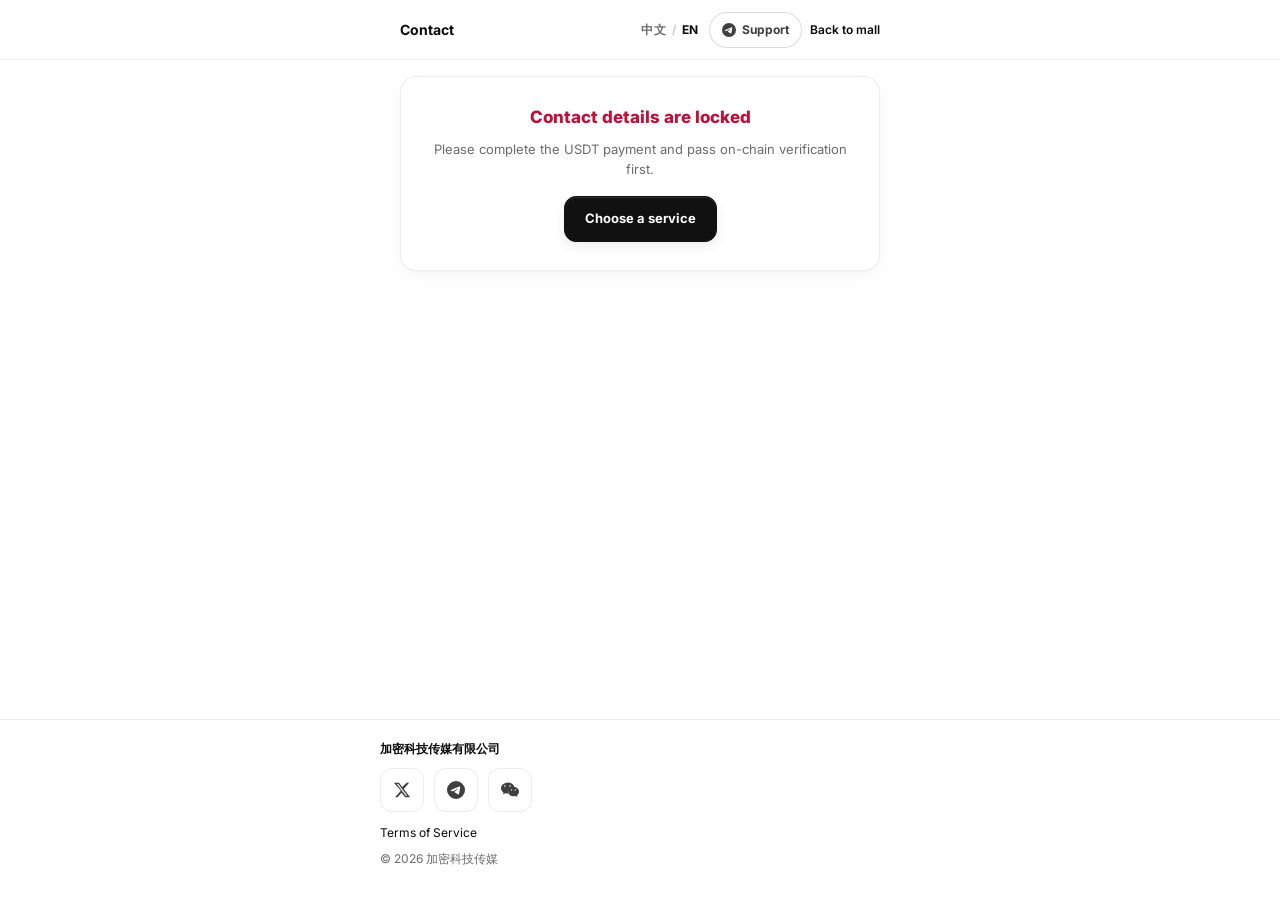
==== contact.html @ ab86dff8 "Deploy crypto mall site" ====
<!DOCTYPE html>
<html lang="zh-CN">
<head>
  <script>document.documentElement.setAttribute('data-region-pending','1');</script>
  <style>html[data-region-pending] body{visibility:hidden!important}</style>
  <script src="assets/region-gate.js?v=20261107v57"></script>
  <script src="assets/theme.js?v=20261107v57"></script>
  <script src="assets/i18n.js?v=20261107v57"></script>

  <meta charset="UTF-8" />
  <meta http-equiv="Cache-Control" content="no-cache, no-store, must-revalidate" />
  <meta name="viewport" content="width=device-width, initial-scale=1, viewport-fit=cover" />
  <meta name="theme-color" content="#ffffff" />
  <title data-i18n="title.contact">人工联系 · 加密货币商城</title>
  <link rel="preconnect" href="https://fonts.googleapis.com" />
  <link rel="preconnect" href="https://fonts.gstatic.com" crossorigin />
  <link href="https://fonts.googleapis.com/css2?family=Inter:wght@400;500;600;700;800&display=swap" rel="stylesheet" />
  <link rel="stylesheet" href="assets/app.css?v=20261107v57" />
</head>
<body>
  <header class="site-header">
    <div class="wrap inner" style="max-width:520px">
      <div class="page-title" data-i18n="contact.page">人工联系</div>
      <div class="header-actions">
        <button type="button" class="lang-switch" id="btn-lang" aria-label="语言">
          <span data-lang-mark="zh">中文</span><span class="lang-switch-sep" aria-hidden="true">/</span><span data-lang-mark="en">EN</span>
        </button>
        <a href="https://t.me/AJSAASJ" target="_blank" rel="noopener noreferrer" class="btn-support" data-i18n-title="nav.support_title" title="Telegram 人工客服">
          <svg viewBox="0 0 24 24" fill="currentColor" aria-hidden="true"><path d="M11.944 0A12 12 0 0 0 0 12a12 12 0 0 0 12 12 12 12 0 0 0 12-12A12 12 0 0 0 12 0a12 12 0 0 0-.056 0zm4.962 7.224c.1-.002.321.023.465.14a.506.506 0 0 1 .171.325c.016.093.036.306.02.472-.18 1.898-.962 6.502-1.36 8.627-.168.9-.499 1.201-.82 1.23-.696.065-1.225-.46-1.9-.902-1.056-.693-1.653-1.124-2.678-1.8-1.185-.78-.417-1.21.258-1.91.177-.184 3.247-2.977 3.307-3.23.007-.032.014-.15-.056-.212s-.174-.041-.249-.024c-.106.024-1.793 1.14-5.061 3.345-.48.33-.913.49-1.302.48-.428-.008-1.252-.241-1.865-.44-.752-.245-1.349-.374-1.297-.789.027-.216.325-.437.893-.663 3.498-1.524 5.83-2.529 6.998-3.014 3.332-1.386 4.025-1.627 4.476-1.635z"/></svg>
          <span class="support-label" data-i18n="nav.support">人工客服</span>
        </a>
        <a href="index.html" class="back-link" style="font-size:12px" data-i18n="nav.home">回商城</a>
      </div>
    </div>
  </header>

  <main id="main" class="wrap page-main" style="max-width:520px;padding-top:16px">
    <div id="gate" class="panel hidden" style="text-align:center;padding:28px 20px">
      <div style="font-size:17px;font-weight:800;color:#be123c;margin-bottom:8px" data-i18n="contact.locked">联系方式未解锁</div>
      <p style="font-size:13px;color:var(--text-muted);line-height:1.6;margin:0 0 16px" data-i18n="contact.locked_p">请先完成 USDT 付款并在付款页通过链上验证。</p>
      <a href="index.html" class="btn btn-primary" style="border-radius:12px;padding:12px 20px" data-i18n="contact.go">去选业务</a>
    </div>

    <div id="content" class="hidden" style="display:flex;flex-direction:column;gap:12px">
      <div class="panel">
        <div style="display:flex;align-items:center;gap:8px;color:#15803d;font-size:13px;font-weight:700;margin-bottom:10px">
          <span style="display:inline-flex;width:20px;height:20px;border-radius:50%;background:rgba(22,163,74,.12);align-items:center;justify-content:center;font-size:11px">✓</span>
          <span data-i18n="contact.verified">付款已验证</span>
        </div>
        <div style="font-size:12px;color:var(--text-muted);line-height:1.7" class="mono">
          <div><span data-i18n="contact.order">订单：</span><span id="oid" style="color:var(--mint)"></span></div>
          <div><span data-i18n="contact.net">网络：</span><span id="net" style="color:var(--text)"></span></div>
          <div><span data-i18n="contact.amt">金额：</span><span id="amt" style="color:var(--price)"></span></div>
          <div>Tx：<a id="tx" href="#" target="_blank" rel="noopener"></a></div>
        </div>
        <div id="items" style="margin-top:12px;font-size:13px;display:flex;flex-direction:column;gap:6px"></div>
      </div>

      <p style="margin:4px 0 0;font-size:13px;color:var(--text-secondary)" data-i18n="contact.help">请任选一种方式联系客服，发送订单号与交易哈希以便交付：</p>

      <a href="https://t.me/AJSAASJ" target="_blank" rel="noopener" class="contact-card">
        <div class="contact-ico ico-tg">TG</div>
        <div style="flex:1;min-width:0">
          <div style="font-weight:700">Telegram</div>
          <div style="color:#0369a1;font-size:13px">@AJSAASJ</div>
          <div style="font-size:11px;color:var(--text-muted);margin-top:2px" data-i18n="inquire.open_chat">点击打开对话</div>
        </div>
        <span style="color:var(--cyan);font-size:18px">→</span>
      </a>

      <a href="https://x.com/jmkjlin" target="_blank" rel="noopener" class="contact-card">
        <div class="contact-ico ico-x">𝕏</div>
        <div style="flex:1;min-width:0">
          <div style="font-weight:700">X</div>
          <div style="color:var(--text);font-size:13px">@jmkjlin</div>
          <div style="font-size:11px;color:var(--text-muted);margin-top:2px" data-i18n="inquire.open_x">点击打开主页</div>
        </div>
        <span style="color:var(--cyan);font-size:18px">→</span>
      </a>

      <div class="contact-card">
        <div class="contact-ico ico-wx" data-i18n="inquire.wx_label">微信</div>
        <div style="flex:1;min-width:0">
          <div style="font-weight:700" data-i18n="inquire.wx_label">微信</div>
          <div id="wechat-id" class="mono" style="color:#15803d;font-size:13px">The666TH</div>
          <div style="font-size:11px;color:var(--text-muted);margin-top:2px" data-i18n="inquire.wx_hint">复制微信号添加好友</div>
        </div>
        <button type="button" id="btn-copy-wx" class="btn btn-primary btn-sm" data-i18n="pay.copy">复制</button>
      </div>

      <button type="button" id="btn-copy-summary" class="btn btn-ghost" style="width:100%;border-radius:12px;padding:12px" data-i18n="contact.copy_summary">复制订单摘要（方便发给客服）</button>
    </div>
  </main>

  <footer class="site-footer">
    <div class="wrap inner" style="max-width:520px">
      <div class="footer-brand">加密科技传媒有限公司</div>
      <div class="socials" data-i18n-aria="nav.contacts" aria-label="联系方式">
        <a href="https://x.com/jmkjlin" target="_blank" rel="noopener noreferrer" class="social" title="X @jmkjlin" aria-label="X">
          <svg viewBox="0 0 24 24" fill="currentColor" aria-hidden="true"><path d="M18.244 2.25h3.308l-7.227 8.26 8.502 11.24H16.17l-4.714-6.231-5.401 6.231H2.744l7.727-8.849L1.254 2.25H8.08l4.259 5.672L18.244 2.25zm-1.161 17.52h1.833L7.084 4.126H5.117L17.083 19.77z"/></svg>
        </a>
        <a href="https://t.me/JMKJCM" target="_blank" rel="noopener noreferrer" class="social" title="Telegram @JMKJCM" aria-label="Telegram">
          <svg viewBox="0 0 24 24" fill="currentColor" aria-hidden="true"><path d="M11.944 0A12 12 0 0 0 0 12a12 12 0 0 0 12 12 12 12 0 0 0 12-12A12 12 0 0 0 12 0a12 12 0 0 0-.056 0zm4.962 7.224c.1-.002.321.023.465.14a.506.506 0 0 1 .171.325c.016.093.036.306.02.472-.18 1.898-.962 6.502-1.36 8.627-.168.9-.499 1.201-.82 1.23-.696.065-1.225-.46-1.9-.902-1.056-.693-1.653-1.124-2.678-1.8-1.185-.78-.417-1.21.258-1.91.177-.184 3.247-2.977 3.307-3.23.007-.032.014-.15-.056-.212s-.174-.041-.249-.024c-.106.024-1.793 1.14-5.061 3.345-.48.33-.913.49-1.302.48-.428-.008-1.252-.241-1.865-.44-.752-.245-1.349-.374-1.297-.789.027-.216.325-.437.893-.663 3.498-1.524 5.83-2.529 6.998-3.014 3.332-1.386 4.025-1.627 4.476-1.635z"/></svg>
        </a>
        <button type="button" id="btn-footer-wechat" class="social" data-i18n-title="wx.footer_title" data-i18n-aria="wx.aria" title="微信 The666TH（点击复制）" aria-label="微信">
          <svg viewBox="0 0 24 24" fill="currentColor" aria-hidden="true"><path d="M8.691 2.188C3.891 2.188 0 5.476 0 9.53c0 2.212 1.17 4.203 3.002 5.55a.59.59 0 0 1 .213.665l-.39 1.48c-.019.07-.048.141-.048.213 0 .163.13.295.29.295a.326.326 0 0 0 .167-.054l1.903-1.114a.864.864 0 0 1 .717-.098 10.16 10.16 0 0 0 2.837.403c.276 0 .543-.027.811-.05-.857-2.578.157-4.934 1.942-6.515 1.827-1.618 4.37-2.225 6.652-1.732-.857-3.766-4.447-6.595-8.505-6.595zm-3.57 5.622a1.042 1.042 0 0 1 0-2.083 1.042 1.042 0 0 1 0 2.083zm6.978 0a1.042 1.042 0 1 1 0-2.083 1.042 1.042 0 0 1 0 2.083zM24 14.3c0-3.405-3.272-6.168-7.288-6.168-4.017 0-7.29 2.763-7.29 6.168s3.273 6.168 7.29 6.168a8.69 8.69 0 0 0 2.446-.352.74.74 0 0 1 .613.083l1.632.955a.28.28 0 0 0 .143.046c.138 0 .25-.112.25-.25 0-.06-.025-.12-.041-.18l-.334-1.27a.506.506 0 0 1 .182-.57C22.994 17.9 24 16.23 24 14.3zm-9.943-1.486a.893.893 0 1 1 0-1.786.893.893 0 0 1 0 1.786zm5.041 0a.893.893 0 1 1 0-1.786.893.893 0 0 1 0 1.786z"/></svg>
        </button>
      </div>
      <p style="margin:0 0 8px"><a href="terms.html" data-i18n="nav.terms">服务条款</a></p>
      <p style="margin:0;color:var(--text-muted)">© <span id="year"></span> 加密科技传媒</p>
    </div>
  </footer>

  <div id="toast-root"></div>
  <script src="assets/verify.js?v=20261107v57"></script>
  <script>
  function tr(key, vars) {
    return (window.CryptoMallI18n && CryptoMallI18n.t) ? CryptoMallI18n.t(key, vars) : (typeof vars === 'string' ? vars : key);
  }
  function pn(item) {
    if (!item) return '';
    return tr('prod.' + item.id, item.name || item.id);
  }
  function toast(msg){
    const el=document.createElement('div');
    el.className='toast';
    el.textContent=msg;
    document.getElementById('toast-root').appendChild(el);
    setTimeout(()=>el.remove(),2600);
  }
  function esc(s){return String(s).replace(/[&<>"']/g,c=>({'&':'&amp;','<':'&lt;','>':'&gt;','"':'&quot;',"'":'&#39;'}[c]));}

  const verified = CryptoMallPay.loadVerified();
  const params = new URLSearchParams(location.search);
  const qOrder = params.get('order');

  if (!verified || !verified.txHash || !verified.items || !verified.items.length ||
      (qOrder && verified.orderId !== qOrder)) {
    document.getElementById('gate').classList.remove('hidden');
  } else {
    const content = document.getElementById('content');
    content.classList.remove('hidden');
    content.style.display = 'flex';
    document.getElementById('oid').textContent = verified.orderId;
    document.getElementById('net').textContent = verified.network;
    document.getElementById('amt').textContent = verified.amountUsdt + ' USDT';
    const txEl = document.getElementById('tx');
    const short = verified.txHash.slice(0,10) + '…' + verified.txHash.slice(-8);
    txEl.textContent = short;
    txEl.href = verified.explorer || '#';
    document.getElementById('items').innerHTML = verified.items.map(i =>
      `<div style="display:flex;justify-content:space-between;gap:8px"><span style="overflow:hidden;text-overflow:ellipsis;white-space:nowrap">${esc(pn(i))}</span><span style="color:var(--price);font-size:12px">×${i.qty||1}</span></div>`
    ).join('');

    document.getElementById('btn-copy-wx').onclick = async () => {
      try { await navigator.clipboard.writeText('The666TH'); toast(tr('toast.wechat')); }
      catch { toast(tr('toast.wechat_manual')); }
    };

    document.getElementById('btn-copy-summary').onclick = async () => {
      const sep = (window.CryptoMallI18n && CryptoMallI18n.lang === 'en') ? ', ' : '、';
      const lines = [
        tr('contact.summary_title'),
        tr('contact.s_order') + verified.orderId,
        tr('contact.s_net') + verified.network,
        tr('contact.s_amt') + verified.amountUsdt + ' USDT',
        tr('contact.s_tx') + verified.txHash,
        tr('contact.s_biz') + verified.items.map(i => pn(i) + '×' + (i.qty||1)).join(sep),
      ];
      const text = lines.join('\n');
      try { await navigator.clipboard.writeText(text); toast(tr('toast.order_summary')); }
      catch {
        const ta=document.createElement('textarea'); ta.value=text; document.body.appendChild(ta); ta.select();
        document.execCommand('copy'); ta.remove(); toast(tr('toast.order_summary'));
      }
    };
  }
  document.addEventListener('mall-langchange', function () {
    if (window.CryptoMallI18n) CryptoMallI18n.apply();
  });
  </script>

  <script>
  document.getElementById('year').textContent = new Date().getFullYear();
  (function(){
    const btn=document.getElementById('btn-footer-wechat');
    if(!btn) return;
    btn.onclick = async () => {
      try { await navigator.clipboard.writeText('The666TH'); } catch(e) {}
      const el=document.createElement('div'); el.className='toast'; el.textContent=tr('toast.wechat');
      (document.getElementById('toast-root')||document.body).appendChild(el);
      setTimeout(()=>el.remove(),2600);
    };
  })();
  </script>
</body>
</html>
---- assets/app.css ----
/* 加密货币商城 · Luxury White Theme · 20261107v57 */
:root {
  --bg: #ffffff;
  --bg-elevated: #ffffff;
  --card: #ffffff;
  --card-hover: #fafafa;
  --border: rgba(0, 0, 0, 0.07);
  --border-hi: rgba(0, 0, 0, 0.04);
  --border-strong: rgba(0, 0, 0, 0.16);
  --border-gold: rgba(0, 0, 0, 0.12);
  --cyan: #111111;
  --cyan-bright: #000000;
  --cyan-dim: rgba(0, 0, 0, 0.04);
  --cyan-mid: rgba(0, 0, 0, 0.08);
  --mint: #111111;
  --mint-dim: rgba(0, 0, 0, 0.05);
  --gold: #6b6b6b;
  --gold-dim: rgba(0, 0, 0, 0.04);
  --green: #166534;
  --rose: #b91c1c;
  --amber: #92400e;
  --text: #0a0a0a;
  --text-secondary: #3f3f3f;
  --text-muted: #6b6b6b;
  --price: #0a0a0a;
  --radius: 16px;
  --radius-sm: 12px;
  --radius-pill: 999px;
  --shadow: 0 10px 30px rgba(0, 0, 0, 0.05), 0 1px 2px rgba(0, 0, 0, 0.04);
  --shadow-card: 0 1px 0 rgba(255,255,255,0.9) inset, 0 1px 2px rgba(0, 0, 0, 0.03), 0 6px 18px rgba(0, 0, 0, 0.035);
  --shadow-card-hover: 0 1px 0 rgba(255,255,255,0.95) inset, 0 12px 28px rgba(0, 0, 0, 0.07), 0 0 0 1px rgba(0, 0, 0, 0.08);
  --glow: 0 0 0 1px rgba(0, 0, 0, 0.08), 0 10px 24px rgba(0, 0, 0, 0.05);
  --font: Inter, "PingFang SC", "Noto Sans SC", "Microsoft YaHei", system-ui, -apple-system, sans-serif;
  --header-h: 60px;
  --tap: 44px;
  --max-wide: 1120px;
}

*, *::before, *::after { box-sizing: border-box; }

html { -webkit-text-size-adjust: 100%; scroll-behavior: smooth; scroll-padding-top: calc(var(--header-h) + 12px); background: var(--bg); }

body {
  margin: 0;
  min-height: 100dvh;
  display: flex;
  flex-direction: column;
  font-family: var(--font);
  color: var(--text);
  background: var(--bg);
  background-image: none;
  background-attachment: scroll;
  -webkit-font-smoothing: antialiased;
  -moz-osx-font-smoothing: grayscale;
  line-height: 1.5;
  padding-bottom: env(safe-area-inset-bottom, 0px);
  position: relative;
}

/* Subtle paper grain only — no navy grid */
body::before {
  content: "";
  position: fixed;
  inset: 0;
  pointer-events: none;
  z-index: 0;
  opacity: 0.025;
  background-image:
    linear-gradient(rgba(0, 0, 0, 0.04) 1px, transparent 1px),
    linear-gradient(90deg, rgba(0, 0, 0, 0.04) 1px, transparent 1px);
  background-size: 48px 48px;
  mask-image: radial-gradient(ellipse 80% 70% at 50% 20%, #000 15%, transparent 75%);
  -webkit-mask-image: radial-gradient(ellipse 80% 70% at 50% 20%, #000 15%, transparent 75%);
}
body::after {
  content: none;
  display: none;
}

body > * { position: relative; z-index: 1; }

a { color: var(--text); text-decoration: none; }
a:hover { color: #000; text-decoration: underline; text-underline-offset: 2px; }

img { display: block; max-width: 100%; }

button { font-family: inherit; cursor: pointer; border: none; background: none; color: inherit; }
button:disabled { opacity: 0.55; cursor: not-allowed; }

:focus-visible {
  outline: 2px solid rgba(0, 0, 0, 0.45);
  outline-offset: 2px;
}
.btn:focus-visible,
.pill:focus-visible,
.net-btn:focus-visible,
.btn-icon:focus-visible,
.btn-support:focus-visible,
.social:focus-visible,
.qty-btn:focus-visible {
  outline: 2px solid rgba(0, 0, 0, 0.45);
  outline-offset: 2px;
}

code, .mono { font-family: ui-monospace, SFMono-Regular, Menlo, Consolas, monospace; }
.min-w-0 { min-width: 0; }
.shrink-0 { flex-shrink: 0; }

.wrap { width: 100%; max-width: 720px; margin: 0 auto; padding: 0 14px; }
.wrap-wide { max-width: var(--max-wide); }

.glass {
  background: rgba(255, 255, 255, 0.92);
  backdrop-filter: blur(16px);
  -webkit-backdrop-filter: blur(16px);
  border: 1px solid var(--border);
}

.card {
  background: var(--card);
  border: 1px solid var(--border);
  border-radius: var(--radius);
  box-shadow: var(--shadow-card);
}

.card-lift {
  transition: transform .18s ease, border-color .18s ease, box-shadow .18s ease, background .18s ease;
}
.card-lift:hover, .card-lift:active {
  transform: translateY(-1px);
  border-color: rgba(0, 0, 0, 0.14);
  background: var(--card-hover);
  box-shadow: var(--shadow-card-hover);
}

/* Header */
.site-header {
  position: sticky;
  top: 0;
  z-index: 50;
  height: var(--header-h);
  border-bottom: 1px solid rgba(0, 0, 0, 0.06);
  background: rgba(255, 255, 255, 0.86);
  backdrop-filter: blur(22px) saturate(1.1);
  -webkit-backdrop-filter: blur(22px) saturate(1.1);
  box-shadow: 0 1px 0 rgba(255,255,255,0.8) inset;
}
.site-header .inner {
  height: 100%;
  display: flex;
  align-items: center;
  justify-content: space-between;
  gap: 10px;
}
.brand-link {
  display: flex;
  align-items: center;
  gap: 10px;
  min-width: 0;
  color: var(--text);
  text-decoration: none;
}
.brand-link:hover { color: var(--text); text-decoration: none; }
.brand-logo {
  width: 36px;
  height: 36px;
  border-radius: 10px;
  object-fit: cover;
  box-shadow: 0 0 0 1px rgba(0,0,0,0.08), 0 2px 8px rgba(0,0,0,0.06);
  flex-shrink: 0;
}
.brand-logo-company {
  border-radius: 50%;
  object-fit: cover;
  object-position: center 28%;
}
.brand-title {
  font-weight: 700;
  font-size: 14px;
  letter-spacing: -0.01em;
  line-height: 1.2;
  white-space: nowrap;
  overflow: hidden;
  text-overflow: ellipsis;
  color: var(--text);
}
.brand-sub {
  font-size: 11px;
  color: var(--text-muted);
  opacity: 1;
  line-height: 1.2;
}

/* Buttons */
.btn {
  display: inline-flex;
  align-items: center;
  justify-content: center;
  gap: 6px;
  border-radius: var(--radius-sm);
  font-weight: 700;
  font-size: 13px;
  min-height: var(--tap);
  padding: 10px 16px;
  transition: filter .15s ease, transform .12s ease, background .15s ease, border-color .15s ease, box-shadow .15s ease, color .15s ease;
  user-select: none;
  white-space: nowrap;
  -webkit-tap-highlight-color: transparent;
}
.btn:active:not(:disabled) { transform: scale(0.97); }
.btn-primary {
  background: #111111;
  color: #ffffff;
  border: 1px solid #111111;
  box-shadow: 0 1px 2px rgba(0,0,0,0.08);
}
.btn-primary:hover:not(:disabled) {
  background: #000000;
  border-color: #000000;
  color: #ffffff;
  filter: none;
}
.btn-ghost {
  border: 1px solid var(--border-strong);
  color: var(--text-secondary);
  background: #ffffff;
}
.btn-ghost:hover:not(:disabled) {
  color: var(--text);
  border-color: rgba(0, 0, 0, 0.28);
  background: #f7f7f7;
}
.btn-sm {
  min-height: 40px;
  padding: 8px 14px;
  font-size: 12px;
  border-radius: 10px;
}
.btn-xs {
  min-height: 36px;
  min-width: 52px;
  padding: 8px 12px;
  font-size: 12px;
  border-radius: 9px;
  font-weight: 700;
}
.btn-buy {
  min-width: 64px;
  box-shadow: 0 1px 2px rgba(0,0,0,0.06);
}
.btn-add {
  opacity: 1;
  font-weight: 600;
  color: var(--text-secondary);
  border: 1px solid var(--border-strong);
  background: #ffffff;
}
.btn-add:hover:not(:disabled) {
  color: var(--text);
  border-color: rgba(0, 0, 0, 0.3);
  background: #f7f7f7;
}
.btn-icon {
  position: relative;
  width: var(--tap);
  height: var(--tap);
  padding: 0;
  border-radius: 12px;
  border: 1px solid var(--border);
  background: #ffffff;
  color: var(--text-secondary);
}
.btn-icon:hover { color: var(--text); border-color: rgba(0,0,0,0.2); background: #f7f7f7; }

.badge {
  position: absolute;
  top: -5px;
  right: -5px;
  min-width: 18px;
  height: 18px;
  padding: 0 5px;
  border-radius: var(--radius-pill);
  background: #111111;
  color: #ffffff;
  font-size: 10px;
  font-weight: 800;
  display: flex;
  align-items: center;
  justify-content: center;
  line-height: 1;
  box-shadow: 0 0 0 2px #ffffff;
}

/* Category pills */
.tabs-bar {
  position: sticky;
  top: var(--header-h);
  z-index: 40;
  margin: 0 -14px;
  padding: 8px 0 10px;
  background: rgba(255, 255, 255, 0.94);
  backdrop-filter: blur(16px);
  -webkit-backdrop-filter: blur(16px);
  border-bottom: 1px solid var(--border);
}
.tabs-fade { position: relative; }
.tabs-fade::before,
.tabs-fade::after {
  content: "";
  position: absolute;
  top: 0;
  bottom: 4px;
  width: 28px;
  z-index: 2;
  pointer-events: none;
}
.tabs-fade::before {
  left: 0;
  background: linear-gradient(90deg, rgba(255,255,255,0.98), transparent);
}
.tabs-fade::after {
  right: 0;
  background: linear-gradient(270deg, rgba(255,255,255,0.98), transparent);
}
.tabs-scroll {
  display: flex;
  gap: 8px;
  overflow-x: auto;
  scrollbar-width: none;
  -ms-overflow-style: none;
  padding: 2px 18px 4px 14px;
  -webkit-overflow-scrolling: touch;
  scroll-padding-inline: 14px;
}
.tabs-scroll::-webkit-scrollbar { display: none; }
.pill {
  flex-shrink: 0;
  min-height: 36px;
  padding: 8px 15px;
  border-radius: var(--radius-pill);
  font-size: 12px;
  font-weight: 600;
  color: var(--text-secondary);
  border: 1px solid rgba(0, 0, 0, 0.14);
  background: #ffffff;
  transition: all .15s ease;
  white-space: nowrap;
  -webkit-tap-highlight-color: transparent;
}
.pill:hover { color: var(--text); border-color: rgba(0,0,0,0.28); background: #f7f7f7; }
.pill.active {
  color: #ffffff;
  border-color: #111111;
  background: #111111;
  font-weight: 700;
  box-shadow: none;
}

.cat-trigger {
  display: flex;
  width: calc(100% - 28px);
  margin: 0 14px;
  align-items: center;
  justify-content: space-between;
  gap: 12px;
  min-height: 52px;
  padding: 10px 14px;
  border-radius: var(--radius);
  border: 1px solid rgba(0, 0, 0, 0.14);
  background: #ffffff;
  text-align: left;
  -webkit-tap-highlight-color: transparent;
}
.cat-trigger-copy {
  display: flex;
  flex-direction: column;
  gap: 2px;
  min-width: 0;
}
.cat-trigger-kicker {
  font-size: 11px;
  font-weight: 600;
  color: var(--text-muted);
}
.cat-trigger-name {
  font-size: 15px;
  font-weight: 700;
  color: var(--text);
  letter-spacing: -0.02em;
}
.cat-trigger-action {
  flex-shrink: 0;
  display: inline-flex;
  align-items: center;
  gap: 4px;
  font-size: 13px;
  font-weight: 700;
  color: var(--text);
}
.cat-trigger-action svg { width: 16px; height: 16px; }
body.cat-sheet-open { overflow: hidden; }
.cat-sheet-overlay {
  position: fixed;
  inset: 0;
  background: rgba(0,0,0,0.35);
  z-index: 80;
  opacity: 0;
  pointer-events: none;
  transition: opacity .25s ease;
  backdrop-filter: blur(2px);
}
.cat-sheet-overlay.open { opacity: 1; pointer-events: auto; }
.cat-sheet {
  position: fixed;
  left: 0;
  right: 0;
  bottom: 0;
  z-index: 81;
  transform: translateY(100%);
  transition: transform .28s cubic-bezier(.2,.8,.2,1);
  pointer-events: none;
}
.cat-sheet.open {
  transform: translateY(0);
  pointer-events: auto;
}
.cat-sheet-panel {
  background: #ffffff;
  border-radius: 20px 20px 0 0;
  box-shadow: 0 -8px 30px rgba(0,0,0,0.08);
  max-height: min(80vh, 640px);
  display: flex;
  flex-direction: column;
  padding-bottom: env(safe-area-inset-bottom, 0px);
}
.cat-sheet-handle {
  width: 36px;
  height: 4px;
  border-radius: 999px;
  background: rgba(0,0,0,0.12);
  margin: 10px auto 0;
}
.cat-sheet-head {
  display: flex;
  align-items: center;
  justify-content: space-between;
  padding: 8px 8px 8px 20px;
  border-bottom: 1px solid var(--border);
}
.cat-sheet-head h2 {
  margin: 0;
  font-size: 16px;
  font-weight: 700;
  color: var(--text);
}
.cat-sheet-list {
  overflow-y: auto;
  -webkit-overflow-scrolling: touch;
  padding: 8px 12px 16px;
  display: flex;
  flex-direction: column;
  gap: 6px;
}
.cat-sheet-item {
  width: 100%;
  min-height: 48px;
  padding: 12px 16px;
  border-radius: 12px;
  border: 1px solid transparent;
  background: #ffffff;
  text-align: left;
  font-size: 15px;
  font-weight: 600;
  color: var(--text);
  -webkit-tap-highlight-color: transparent;
}
.cat-sheet-item:hover { background: #f7f7f7; }
.cat-sheet-item.active {
  background: #111111;
  color: #ffffff;
  font-weight: 700;
}
.tabs-fade { display: none; }
@media (min-width: 640px) {
  .cat-trigger { width: calc(100% - 40px); margin: 0 20px; }
}

.hot-cats {
  display: flex;
  flex-direction: column;
  gap: 8px;
  margin: 10px 14px 0;
}
.hot-cats-label {
  font-size: 12px;
  font-weight: 700;
  color: var(--text-muted);
  letter-spacing: 0.02em;
}
.hot-cats-list {
  display: flex;
  flex-wrap: wrap;
  gap: 8px;
}
.hot-cat {
  display: inline-flex;
  align-items: center;
  justify-content: center;
  flex: 1 1 calc(50% - 8px);
  min-width: 0;
  min-height: 40px;
  padding: 8px 10px;
  border-radius: var(--radius-pill);
  font-size: 13px;
  font-weight: 600;
  color: var(--text-secondary);
  border: 1px solid rgba(0, 0, 0, 0.14);
  background: #ffffff;
  text-align: center;
  white-space: nowrap;
  -webkit-tap-highlight-color: transparent;
}
.hot-cat:hover { color: var(--text); border-color: rgba(0,0,0,0.28); background: #f7f7f7; }
.hot-cat.active {
  color: #ffffff;
  border-color: #111111;
  background: #111111;
  font-weight: 700;
}
@media (min-width: 640px) {
  .hot-cats { margin-left: 20px; margin-right: 20px; }
}
@media (min-width: 900px) {
  .hot-cat {
    flex: 0 1 auto;
    min-height: 36px;
    padding: 8px 16px;
  }
}

/* Product rows */
.meta-row {
  display: flex;
  align-items: center;
  justify-content: space-between;
  margin: 10px 0 8px;
  font-size: 12px;
  color: var(--text-muted);
}
.meta-row strong { color: var(--price); font-weight: 700; }
.product-list {
  display: flex;
  flex-direction: column;
  gap: 8px;
}

.product-row {
  display: flex;
  align-items: center;
  gap: 12px;
  padding: 12px 14px;
  border-radius: var(--radius);
  background: #ffffff;
  border: 1px solid var(--border);
  box-shadow: var(--shadow-card);
  transition: transform .18s ease, border-color .18s ease, box-shadow .18s ease, background .18s ease;
  -webkit-tap-highlight-color: transparent;
}
.product-row:hover,
.product-row:active {
  transform: translateY(-1px);
  border-color: rgba(0, 0, 0, 0.14);
  background: #fafafa;
  box-shadow: var(--shadow-card-hover);
}
.product-row:hover .logo-circle,
.product-row:active .logo-circle {
  box-shadow: 0 0 0 1px rgba(0, 0, 0, 0.12), 0 4px 12px rgba(0,0,0,0.08);
}

.logo-circle {
  width: 50px;
  height: 50px;
  border-radius: 50%;
  overflow: hidden;
  flex-shrink: 0;
  background: transparent;
  box-shadow:
    0 0 0 1px rgba(0, 0, 0, 0.08),
    0 2px 8px rgba(0,0,0,0.04);
  display: flex;
  align-items: center;
  justify-content: center;
  transition: box-shadow .18s ease, transform .18s ease;
}
.logo-circle img {
  width: 100%;
  height: 100%;
  object-fit: cover;
  object-position: center;
  display: block;
  transform: scale(1.04);
}
.logo-circle img[src*="upbit"] {
  transform: scale(1.12);
}

.row-main { min-width: 0; flex: 1; }
.row-name {
  display: flex;
  align-items: flex-start;
  flex-wrap: wrap;
  gap: 6px;
  font-weight: 700;
  font-size: 14px;
  letter-spacing: -0.015em;
  line-height: 1.3;
  color: var(--text);
}
.row-name span.name {
  white-space: normal;
  overflow: visible;
  text-overflow: unset;
  word-break: break-word;
  overflow-wrap: anywhere;
  text-wrap: pretty;
}
.hot-tag {
  flex-shrink: 0;
  display: inline-flex;
  align-items: center;
  font-size: 9px;
  font-weight: 800;
  padding: 2px 6px;
  border-radius: 6px;
  background: #111111;
  color: #ffffff;
  border: 1px solid #111111;
  letter-spacing: 0.03em;
}
.row-meta {
  margin-top: 4px;
  font-size: 11px;
  color: var(--text-muted);
  overflow: hidden;
  text-overflow: ellipsis;
  white-space: nowrap;
}

.row-actions {
  flex-shrink: 0;
  display: flex;
  flex-direction: column;
  align-items: flex-end;
  gap: 7px;
}
.price {
  font-weight: 800;
  font-size: 13px;
  color: var(--price);
  letter-spacing: -0.02em;
  line-height: 1;
  text-shadow: none;
}
.action-btns { display: flex; gap: 6px; align-items: center; }

.empty-state {
  text-align: center;
  padding: 36px 16px;
  color: var(--text-muted);
  font-size: 14px;
}

/* Skeleton */
.skeleton-wrap { display: flex; flex-direction: column; gap: 8px; }
.skeleton-row {
  display: flex;
  align-items: center;
  gap: 12px;
  padding: 12px;
  border-radius: 14px;
  border: 1px solid var(--border);
  background: #fafafa;
  overflow: hidden;
  position: relative;
}
.skeleton-row::after {
  content: "";
  position: absolute;
  inset: 0;
  background: linear-gradient(90deg, transparent, rgba(0,0,0,0.03), transparent);
  animation: shimmer 1.4s ease infinite;
}
@keyframes shimmer {
  0% { transform: translateX(-100%); }
  100% { transform: translateX(100%); }
}
.sk-circle {
  width: 48px; height: 48px; border-radius: 50%;
  background: rgba(0,0,0,0.06); flex-shrink: 0;
}
.sk-lines { flex: 1; display: flex; flex-direction: column; gap: 8px; min-width: 0; }
.sk-line {
  height: 10px; border-radius: 6px;
  background: rgba(0,0,0,0.06);
}
.sk-line.w60 { width: 60%; }
.sk-line.w40 { width: 40%; }
.sk-line.w80 { width: 80%; }
.sk-btns { display: flex; gap: 6px; flex-shrink: 0; }
.sk-btn {
  width: 52px; height: 32px; border-radius: 8px;
  background: rgba(0,0,0,0.05);
}
.skeleton-hot {
  display: grid;
  grid-template-columns: 1fr 1fr;
  gap: 8px;
  margin-bottom: 8px;
}
.skeleton-hot .skeleton-tile {
  min-height: 148px;
  border-radius: 14px;
  border: 1px solid var(--border);
  background: #fafafa;
  position: relative;
  overflow: hidden;
}
.skeleton-hot .skeleton-tile::after {
  content: "";
  position: absolute;
  inset: 0;
  background: linear-gradient(90deg, transparent, rgba(0,0,0,0.03), transparent);
  animation: shimmer 1.4s ease infinite;
}

/* Hero */
.hero {
  display: flex;
  align-items: center;
  gap: 12px;
  padding: 18px 0 8px;
  scroll-margin-top: calc(var(--header-h) + 16px);
}
.hero-logo {
  width: 44px;
  height: 44px;
  border-radius: 12px;
  object-fit: cover;
  box-shadow: 0 0 0 1px rgba(0,0,0,0.08), 0 4px 12px rgba(0,0,0,0.06);
  flex-shrink: 0;
}
.hero h1 {
  margin: 0;
  font-size: clamp(18px, 4.4vw, 24px);
  font-weight: 800;
  letter-spacing: -0.035em;
  line-height: 1.25;
  color: var(--text);
}
.hero p {
  margin: 3px 0 0;
  font-size: clamp(10px, 2.8vw, 12px);
  color: var(--text-secondary);
  opacity: 1;
  line-height: 1.45;
  word-break: break-word;
}

/* Footer */
.site-footer {
  margin-top: auto;
  border-top: 1px solid var(--border);
  background: var(--bg);
  padding-bottom: calc(12px + env(safe-area-inset-bottom, 0px));
}
.site-footer .inner { padding: 20px 0 20px; font-size: 12px; color: var(--text-muted); }
.footer-brand { color: var(--text); font-weight: 600; margin-bottom: 10px; }
.ver { display: none !important; }
.socials { display: flex; gap: 10px; margin: 10px 0 12px; }
.social {
  width: var(--tap);
  height: var(--tap);
  border-radius: 12px;
  border: 1px solid var(--border);
  background: #ffffff;
  color: var(--text-secondary);
  display: inline-flex;
  align-items: center;
  justify-content: center;
  transition: all .15s ease;
  text-decoration: none;
}
.social:hover { color: var(--text); border-color: rgba(0,0,0,0.22); background: #f7f7f7; text-decoration: none; }
.social svg { width: 18px; height: 18px; }

/* Cart drawer */
.overlay {
  position: fixed;
  inset: 0;
  background: rgba(0,0,0,0.35);
  z-index: 60;
  opacity: 0;
  pointer-events: none;
  transition: opacity .25s ease;
  backdrop-filter: blur(2px);
}
.overlay.open { opacity: 1; pointer-events: auto; }
.drawer {
  position: fixed;
  top: 0;
  right: 0;
  height: 100%;
  width: min(100%, 400px);
  z-index: 70;
  background: #ffffff;
  backdrop-filter: none;
  border-left: 1px solid var(--border);
  transform: translateX(100%);
  transition: transform .28s cubic-bezier(.2,.8,.2,1);
  display: flex;
  flex-direction: column;
  padding-bottom: env(safe-area-inset-bottom, 0px);
  box-shadow: -8px 0 30px rgba(0,0,0,0.08);
}
.drawer.open { transform: translateX(0); }
.drawer-head {
  height: var(--header-h);
  display: flex;
  align-items: center;
  justify-content: space-between;
  padding: 0 16px;
  border-bottom: 1px solid var(--border);
  font-weight: 700;
  font-size: 16px;
  color: var(--text);
}
.drawer-close {
  width: var(--tap);
  height: var(--tap);
  border-radius: 12px;
  display: inline-flex;
  align-items: center;
  justify-content: center;
  color: var(--text-muted);
  font-size: 18px;
}
.drawer-close:hover { color: var(--text); background: #f5f5f5; }
.drawer-body { flex: 1; overflow-y: auto; padding: 14px 16px; -webkit-overflow-scrolling: touch; }
.drawer-foot {
  border-top: 1px solid var(--border);
  padding: 14px 16px calc(14px + env(safe-area-inset-bottom, 0px));
  display: flex;
  flex-direction: column;
  gap: 10px;
  background: #ffffff;
}
.cart-item {
  display: flex;
  gap: 12px;
  align-items: center;
  padding: 12px;
  border-radius: 14px;
  border: 1px solid var(--border);
  background: #ffffff;
  margin-bottom: 8px;
  box-shadow: var(--shadow-card);
}
.qty-ctrl {
  display: flex;
  align-items: center;
  gap: 4px;
}
.qty-btn {
  width: 36px;
  height: 36px;
  border-radius: 10px;
  border: 1px solid var(--border);
  color: var(--text);
  background: #ffffff;
  font-size: 16px;
  font-weight: 600;
  display: inline-flex;
  align-items: center;
  justify-content: center;
}
.qty-btn:hover { border-color: rgba(0,0,0,0.28); color: var(--text); background: #f7f7f7; }

/* Forms / pay */
.panel {
  background: #ffffff;
  border: 1px solid var(--border);
  border-radius: 16px;
  padding: 16px;
  box-shadow: var(--shadow-card);
}
.panel + .panel { margin-top: 12px; }
.panel-title { font-weight: 700; font-size: 15px; margin-bottom: 8px; letter-spacing: -0.01em; color: var(--text); }
.hint { font-size: 11px; color: var(--text-muted); line-height: 1.65; margin: 0 0 12px; }
.label { font-size: 11px; color: var(--text-muted); margin-bottom: 6px; font-weight: 600; letter-spacing: 0.02em; }

.field {
  width: 100%;
  border-radius: 12px;
  padding: 14px 14px;
  min-height: var(--tap);
  font-size: 14px;
  font-family: ui-monospace, SFMono-Regular, Menlo, Consolas, monospace;
  background: #ffffff !important;
  border: 1px solid rgba(0, 0, 0, 0.14) !important;
  color: #0a0a0a !important;
  outline: none;
}
.field:focus {
  border-color: rgba(0, 0, 0, 0.4) !important;
  box-shadow: 0 0 0 3px rgba(0, 0, 0, 0.06);
}

.net-grid {
  display: grid;
  grid-template-columns: 1fr 1fr;
  gap: 8px;
  margin-bottom: 14px;
}
.net-btn {
  border-radius: 12px;
  min-height: var(--tap);
  padding: 12px 10px;
  font-size: 13px;
  font-weight: 600;
  border: 1px solid rgba(0, 0, 0, 0.14);
  color: var(--text-secondary);
  background: #ffffff;
  transition: all .15s ease;
  -webkit-tap-highlight-color: transparent;
}
.net-btn:hover { border-color: rgba(0,0,0,0.28); color: var(--text); background: #f7f7f7; }
.net-btn.active {
  border-color: #111111;
  background: #111111;
  color: #ffffff;
  font-weight: 700;
  box-shadow: none;
}

.addr-box {
  display: flex;
  gap: 8px;
  align-items: stretch;
}
.addr-code {
  flex: 1;
  font-size: 12px;
  word-break: break-all;
  color: var(--text);
  background: #f7f7f7;
  border-radius: 12px;
  padding: 12px 13px;
  border: 1px solid rgba(0, 0, 0, 0.1);
  line-height: 1.5;
  box-shadow: none;
}
.addr-box .btn {
  align-self: stretch;
  min-width: 64px;
}
.warn {
  margin-top: 10px;
  font-size: 11px;
  line-height: 1.65;
  color: #78350f;
  background: #fffbeb;
  border: 1px solid #fde68a;
  border-left: 3px solid #d97706;
  border-radius: 12px;
  padding: 11px 13px;
  box-shadow: none;
}
.alert-err {
  font-size: 13px;
  color: #9f1239;
  background: #fff1f2;
  border: 1px solid #fecdd3;
  border-left: 3px solid #e11d48;
  border-radius: 12px;
  padding: 11px 13px;
}
.alert-ok {
  font-size: 13px;
  color: #14532d;
  background: #f0fdf4;
  border: 1px solid #bbf7d0;
  border-left: 3px solid #16a34a;
  border-radius: 12px;
  padding: 11px 13px;
}
.hidden { display: none !important; }

/* Pay page */
.pay-steps {
  display: flex;
  align-items: center;
  gap: 0;
  margin: 0 0 16px;
  padding: 12px 14px;
  border-radius: 14px;
  border: 1px solid var(--border);
  background: #ffffff;
  box-shadow: var(--shadow-card);
}
.pay-step {
  flex: 1;
  display: flex;
  align-items: center;
  gap: 8px;
  min-width: 0;
}
.pay-step-num {
  width: 24px;
  height: 24px;
  border-radius: 50%;
  display: inline-flex;
  align-items: center;
  justify-content: center;
  font-size: 11px;
  font-weight: 800;
  flex-shrink: 0;
  background: #f5f5f5;
  border: 1px solid var(--border);
  color: var(--text-muted);
}
.pay-step.active .pay-step-num {
  background: #111111;
  border-color: #111111;
  color: #ffffff;
}
.pay-step.done .pay-step-num {
  background: #111111;
  border-color: #111111;
  color: #ffffff;
}
.pay-step-label {
  font-size: 11px;
  font-weight: 600;
  color: var(--text-muted);
  white-space: nowrap;
  overflow: hidden;
  text-overflow: ellipsis;
}
.pay-step.active .pay-step-label { color: var(--text); }
.pay-step-sep {
  width: 16px;
  height: 1px;
  background: rgba(0,0,0,0.12);
  flex-shrink: 0;
  margin: 0 4px;
}
.pay-amount-hero {
  text-align: center;
  padding: 8px 0 4px;
}
.pay-amount-hero .pay-amount-label {
  font-size: 11px;
  color: var(--text-muted);
  font-weight: 600;
  letter-spacing: 0.04em;
  text-transform: uppercase;
}
.pay-amount-hero .pay-amount-value {
  margin-top: 6px;
  font-size: clamp(28px, 7vw, 36px);
  font-weight: 800;
  color: var(--price);
  letter-spacing: -0.03em;
  line-height: 1.1;
  text-shadow: none;
}
.pay-amount-hero .pay-amount-sub {
  margin-top: 4px;
  font-size: 11px;
  color: var(--text-muted);
}

/* Contact cards */
.contact-card {
  display: flex;
  align-items: center;
  gap: 14px;
  padding: 16px;
  min-height: 72px;
  border-radius: 16px;
  background: #ffffff;
  border: 1px solid var(--border);
  color: var(--text);
  transition: all .15s ease;
  box-shadow: var(--shadow-card);
  text-decoration: none;
}
.contact-card:hover {
  border-color: rgba(0, 0, 0, 0.16);
  background: #fafafa;
  box-shadow: var(--shadow-card-hover);
  color: var(--text);
  text-decoration: none;
}
.contact-ico {
  width: 48px;
  height: 48px;
  border-radius: 14px;
  display: flex;
  align-items: center;
  justify-content: center;
  font-weight: 900;
  font-size: 14px;
  flex-shrink: 0;
}
.ico-tg { background: #f0f9ff; color: #0369a1; }
.ico-x { background: #f5f5f5; color: #111111; }
.ico-wx { background: #f0fdf4; color: #15803d; font-size: 13px; }

/* Terms prose */
.prose-terms h1 { font-size: 20px; font-weight: 800; margin: 0 0 4px; letter-spacing: -0.02em; color: var(--text); }
.prose-terms h2 { font-size: 15px; font-weight: 700; color: var(--text); margin: 22px 0 8px; }
.prose-terms p, .prose-terms li { font-size: 13px; line-height: 1.7; color: var(--text-secondary); }
.prose-terms ul { list-style: disc; padding-left: 1.15rem; margin: .4rem 0 .8rem; }
.prose-terms li { margin: .25rem 0; }
.prose-terms strong { color: var(--text); font-weight: 600; }

/* Toast */
#toast-root {
  position: fixed;
  bottom: calc(72px + env(safe-area-inset-bottom, 0px));
  left: 50%;
  transform: translateX(-50%);
  z-index: 100;
  width: 90%;
  max-width: 360px;
  display: flex;
  flex-direction: column;
  gap: 8px;
  pointer-events: none;
}
.toast {
  pointer-events: auto;
  background: #111111;
  border: 1px solid #111111;
  color: #ffffff;
  border-radius: 12px;
  padding: 12px 16px;
  font-size: 13px;
  text-align: center;
  box-shadow: var(--shadow);
  animation: tin .2s ease, tout .25s ease 2.3s forwards;
}
@keyframes tin { from { opacity:0; transform: translateY(10px);} to { opacity:1; transform:none;} }
@keyframes tout { to { opacity:0; transform: translateY(-6px);} }

.spin { animation: spin .8s linear infinite; }
@keyframes spin { to { transform: rotate(360deg); } }

.back-link {
  color: var(--text);
  font-size: 13px;
  font-weight: 600;
  min-height: 36px;
  display: inline-flex;
  align-items: center;
  text-decoration: none;
}
.back-link:hover { text-decoration: underline; }
.page-title { font-weight: 700; font-size: 14px; color: var(--text); }

.page-main {
  flex: 1 0 auto;
  width: 100%;
  padding-top: 4px;
  padding-bottom: calc(28px + env(safe-area-inset-bottom, 0px));
}

@media (min-width: 640px) {
  .wrap { padding: 0 20px; }
  .hero h1 { font-size: 22px; }
  .hero-logo { width: 48px; height: 48px; }
  .product-row { padding: 12px 14px; gap: 14px; }
  .logo-circle { width: 52px; height: 52px; }
  .row-name { font-size: 15px; }
  .btn-xs { min-height: 38px; padding: 8px 14px; font-size: 12px; }
  .product-list { gap: 9px; }
  .tabs-bar { margin: 0 -20px; }
  .tabs-scroll { padding-left: 20px; padding-right: 24px; }
}

@media (min-width: 900px) {
  .wrap-wide { max-width: var(--max-wide); }
}

@media (min-width: 1100px) {
  .wrap-wide { max-width: 1180px; }
}

/* Human support */
.btn-support {
  display: inline-flex;
  align-items: center;
  gap: 6px;
  min-height: 36px;
  padding: 7px 12px;
  border-radius: var(--radius-pill);
  font-size: 12px;
  font-weight: 700;
  color: var(--text-secondary);
  border: 1px solid rgba(0, 0, 0, 0.14);
  background: #ffffff;
  transition: all .15s ease;
  white-space: nowrap;
  text-decoration: none;
}
.btn-support:hover {
  color: var(--text);
  background: #f7f7f7;
  border-color: rgba(0, 0, 0, 0.28);
  box-shadow: none;
  text-decoration: none;
}
.btn-support svg { width: 14px; height: 14px; flex-shrink: 0; }

.header-actions { display: flex; align-items: center; gap: 8px; flex-shrink: 0; }

@media (max-width: 380px) {
  .btn-support .support-label { display: none; }
  .btn-support { padding: 8px 10px; min-width: 40px; justify-content: center; }
  .btn-xs { min-width: 48px; padding: 8px 10px; }
  .logo-circle { width: 44px; height: 44px; }
  .product-row { gap: 10px; padding: 10px; }
  .pay-step-label { font-size: 10px; }
}

/* Hot boutique shelf */
.catalog-view { display: flex; flex-direction: column; gap: 14px; }
.section-title {
  font-size: 13px;
  font-weight: 800;
  letter-spacing: -0.01em;
  color: var(--text);
  margin: 2px 0 8px;
  display: flex;
  align-items: center;
  gap: 8px;
}
.section-title::before {
  content: "";
  width: 3px;
  height: 12px;
  border-radius: 2px;
  background: #111111;
  flex-shrink: 0;
}
.section-title-muted { color: var(--text-secondary); font-weight: 700; }
.section-title-muted::before { background: rgba(0,0,0,0.25); }

.hot-grid {
  display: grid;
  grid-template-columns: 1fr 1fr;
  gap: 10px;
  align-items: stretch;
  grid-auto-rows: min-content;
}
@media (min-width: 900px) {
  .hot-grid { grid-template-columns: repeat(3, 1fr); }
  .skeleton-hot { grid-template-columns: repeat(3, 1fr); }
}
@media (min-width: 1100px) {
  .hot-grid { grid-template-columns: repeat(4, 1fr); }
  .skeleton-hot { grid-template-columns: repeat(4, 1fr); }
}
.hot-card {
  display: flex;
  flex-direction: column;
  min-width: 0;
  height: auto;
  min-height: 0;
  padding: 12px;
  border-radius: var(--radius);
  background: #ffffff;
  border: 1px solid var(--border);
  box-shadow: var(--shadow-card);
  transition: transform .18s ease, border-color .18s ease, box-shadow .18s ease;
  -webkit-tap-highlight-color: transparent;
}
.hot-card:hover,
.hot-card:active {
  transform: translateY(-2px);
  border-color: rgba(0, 0, 0, 0.14);
  box-shadow: var(--shadow-card-hover);
}
.hot-card:hover .logo-circle {
  box-shadow: 0 0 0 1px rgba(0, 0, 0, 0.12), 0 4px 12px rgba(0,0,0,0.08);
}
.hot-card-top {
  display: flex;
  align-items: flex-start;
  gap: 10px;
  min-width: 0;
}
.hot-card .logo-circle {
  width: 48px;
  height: 48px;
}
.hot-card-info {
  min-width: 0;
  flex: 1;
}
.hot-card .row-name {
  flex-wrap: wrap;
  align-items: flex-start;
}
.hot-card .row-name span.name {
  white-space: normal;
  display: block;
  overflow: visible;
  font-size: 13px;
  line-height: 1.4;
  text-wrap: pretty;
  word-break: break-word;
  overflow-wrap: break-word;
}
@media (max-width: 899px) {
  .hot-card-top {
    flex-direction: column;
    align-items: flex-start;
  }
  .hot-card-info { width: 100%; }
}
.hot-card .row-meta {
  margin-top: 3px;
  font-size: 10px;
}
.hot-card-bottom {
  display: flex;
  align-items: center;
  justify-content: space-between;
  gap: 8px;
  margin-top: auto;
  padding-top: 10px;
  border-top: 1px solid rgba(0, 0, 0, 0.06);
}
.hot-card .price { font-size: 13px; }
.hot-card .action-btns { gap: 5px; }
.hot-card .btn-xs {
  min-height: 32px;
  min-width: 44px;
  padding: 6px 9px;
  font-size: 11px;
}

@media (max-width: 380px) {
  .hot-grid { gap: 8px; }
  .hot-card { padding: 10px; }
  .hot-card .btn-xs { min-width: 40px; padding: 6px 7px; }
}

/* Hide deed.page Free-plan badge / report chip */
[data-deed],
[data-deed-badge],
[data-deed-report],
a[data-deed-badge],
a[data-deed-report],
a[aria-label*="deed.page"],
a[aria-label*="Published with deed"],
a[aria-label*="Report abuse"],
a[href*="deed.page/clean"],
a[href*="deed.page/abuse"],
a[href*="deed.page"][style*="position:fixed"],
a[href*="deed.page"][style*="position: fixed"],
iframe[src*="deed.page/badge"],
iframe[src*="deed.page/embed"],
.deed-badge,
#deed-badge {
  display: none !important;
  visibility: hidden !important;
  opacity: 0 !important;
  pointer-events: none !important;
  width: 0 !important;
  height: 0 !important;
  max-width: 0 !important;
  max-height: 0 !important;
  overflow: hidden !important;
  clip: rect(0, 0, 0, 0) !important;
  position: fixed !important;
  left: -9999px !important;
  bottom: auto !important;
  right: auto !important;
  z-index: -1 !important;
  font-size: 0 !important;
  padding: 0 !important;
  margin: 0 !important;
  border: 0 !important;
  background: transparent !important;
  color: transparent !important;
}


/* v30 layout fixes */
.product-list,
.catalog-view {
  padding-bottom: 8px;
}
@media (max-width: 900px) {
  .product-list > .product-row:last-child,
  .rest-section .product-list > .product-row:last-child {
    margin-bottom: 12px;
    padding-right: 16px;
  }
  .hot-grid > .hot-card:nth-last-child(-n+2) {
    margin-bottom: 4px;
  }
  .hot-card-bottom .action-btns,
  .product-row .action-btns {
    position: relative;
    z-index: 2;
  }
}
/* Short category lists: don't look sparse — tighten section spacing */
.product-list:not(:has(> :nth-child(6))) {
  margin-bottom: 0;
}
.brand-title {
  letter-spacing: -0.02em;
}
.btn-primary {
  box-shadow: 0 1px 0 rgba(255,255,255,0.12) inset, 0 4px 12px rgba(0,0,0,0.08);
}
.pill.active {
  box-shadow: 0 1px 0 rgba(255,255,255,0.15) inset, 0 4px 12px rgba(0,0,0,0.08);
}

.cat-close {
  margin-top: 16px;
  padding: 16px 18px;
  border-radius: var(--radius);
  border: 1px solid var(--border);
  background: #fafafa;
  display: flex;
  flex-wrap: wrap;
  align-items: center;
  justify-content: space-between;
  gap: 12px;
}
.cat-close p {
  margin: 0;
  flex: 1;
  min-width: 180px;
  font-size: 13px;
  color: var(--text-secondary);
  line-height: 1.5;
}
.cat-close .btn { text-decoration: none; }
body.page-short .site-footer {
  margin-top: 28px;
}


/* 询价确认页 */
.inquire-page { padding-bottom: 48px; }
.inquire-intro { margin: 4px 0 22px; }
.inquire-kicker {
  font-size: 12px;
  font-weight: 700;
  color: var(--text-muted);
  letter-spacing: 0.08em;
  margin: 0 0 8px;
}
.inquire-intro h1 {
  font-size: 24px;
  font-weight: 800;
  letter-spacing: -0.03em;
  margin: 0 0 10px;
  line-height: 1.25;
}
.inquire-lead {
  margin: 0;
  font-size: 14px;
  color: var(--text-secondary);
  line-height: 1.7;
}
.inquire-biz { padding: 20px; }
.inquire-item-row {
  display: flex;
  align-items: flex-start;
  gap: 14px;
}
.inquire-item-row + .inquire-item-row {
  margin-top: 16px;
  padding-top: 16px;
  border-top: 1px solid var(--border);
}
.inquire-item-row .logo-circle {
  width: 56px;
  height: 56px;
  flex: 0 0 56px;
}
.inquire-item-copy { min-width: 0; padding-top: 4px; }
.inquire-item-name {
  font-weight: 700;
  font-size: 16px;
  letter-spacing: -0.02em;
  line-height: 1.4;
}
.inquire-item-meta {
  font-size: 12px;
  color: var(--text-muted);
  margin-top: 5px;
}
.inquire-ref {
  margin-top: 18px;
  padding-top: 16px;
  border-top: 1px solid var(--border);
}
.inquire-ref-label {
  display: block;
  font-size: 12px;
  color: var(--text-muted);
  font-weight: 600;
  letter-spacing: 0.04em;
  margin-bottom: 6px;
}
.inquire-ref-value {
  display: block;
  font-size: 28px;
  font-weight: 800;
  letter-spacing: -0.04em;
  line-height: 1.15;
}
.inquire-ref-note {
  display: block;
  margin-top: 8px;
  font-size: 12px;
  color: var(--text-muted);
  line-height: 1.5;
}
.inquire-hint {
  font-size: 14px;
  color: var(--text-secondary);
  line-height: 1.7;
  margin: 18px 0 10px;
}
.inquire-warn {
  font-size: 13px;
  color: var(--text-secondary);
  background: #fafafa;
  border: 1px solid var(--border);
  border-radius: 12px;
  padding: 12px 14px;
  margin: 0 0 18px;
  line-height: 1.6;
}
.inquire-cta {
  display: flex;
  align-items: center;
  justify-content: center;
  width: 100%;
  border-radius: 12px;
  min-height: 52px;
  font-size: 16px;
  font-weight: 700;
  text-decoration: none;
  margin-bottom: 18px;
}
.inquire-contacts { display: grid; gap: 10px; }
.inquire-copy {
  width: 100%;
  margin-top: 16px;
  border-radius: 12px;
  min-height: 46px;
}

/* Fire mark next to every 热门 label */
.hot-cats-label::after,
.hot-tag::after,
.hot-section .section-title::after {
  content: "🔥";
  display: inline-block;
  margin-left: 0.28em;
  font-weight: 400;
  letter-spacing: 0;
  line-height: 1;
}
.hot-cats-label::after {
  font-size: 12px;
  margin-left: 4px;
}
.hot-tag::after {
  font-size: 10px;
  margin-left: 3px;
}
.hot-section .section-title::after {
  font-size: 13px;
  margin-left: 4px;
}


/* Scroll-collapse: keep 当前分类 / 全部分类, hide 热门 shortcuts */
.hot-cats {
  overflow: hidden;
  max-height: 240px;
  opacity: 1;
  visibility: visible;
  transition: max-height .28s ease, opacity .2s ease, margin .28s ease, visibility .28s;
}
.tabs-bar.is-collapsed .hot-cats {
  max-height: 0;
  opacity: 0;
  margin-top: 0;
  margin-bottom: 0;
  visibility: hidden;
  pointer-events: none;
}

/* Language switch — header typography, X Premium quiet style */
.lang-switch {
  display: inline-flex;
  align-items: center;
  gap: 5px;
  height: 36px;
  padding: 0 2px;
  border: 0;
  background: transparent;
  color: var(--text-muted);
  font-size: 12px;
  font-weight: 600;
  letter-spacing: 0.06em;
  line-height: 1;
  cursor: pointer;
  -webkit-tap-highlight-color: transparent;
}
.lang-switch-sep {
  opacity: 0.45;
  font-weight: 500;
}
.lang-switch [data-lang-mark] {
  transition: color .15s ease;
}
html[data-lang="zh"] .lang-switch [data-lang-mark="zh"],
html[data-lang="en"] .lang-switch [data-lang-mark="en"] {
  color: var(--text);
  font-weight: 700;
}
@media (max-width: 380px) {
  .lang-switch { font-size: 11px; gap: 4px; }
}

/* X Premium Lights Out — true black night theme */
html { color-scheme: light; }
html[data-theme="dark"] {
  background: #000000;
  color-scheme: dark;
  --bg: #000000;
  --bg-elevated: #000000;
  --card: #000000;
  --card-hover: #16181c;
  --border: #2f3336;
  --border-hi: rgba(231, 233, 234, 0.06);
  --border-strong: rgba(231, 233, 234, 0.18);
  --border-gold: rgba(231, 233, 234, 0.12);
  --cyan: #e7e9ea;
  --cyan-bright: #ffffff;
  --cyan-dim: rgba(231, 233, 234, 0.06);
  --cyan-mid: rgba(231, 233, 234, 0.1);
  --mint: #e7e9ea;
  --mint-dim: rgba(231, 233, 234, 0.08);
  --gold: #8b98a5;
  --gold-dim: rgba(231, 233, 234, 0.06);
  --green: #00ba7c;
  --rose: #f4212e;
  --amber: #ffd400;
  --text: #e7e9ea;
  --text-secondary: #c7c9cc;
  --text-muted: #71767b;
  --price: #e7e9ea;
  --shadow: none;
  --shadow-card: none;
  --shadow-card-hover: 0 0 0 1px #2f3336;
  --glow: 0 0 0 1px #2f3336;
}
html[data-theme="dark"] body { background: #000000; }
html[data-theme="dark"] body::before {
  opacity: 0.035;
  background-image:
    linear-gradient(rgba(231, 233, 234, 0.06) 1px, transparent 1px),
    linear-gradient(90deg, rgba(231, 233, 234, 0.06) 1px, transparent 1px);
}
html[data-theme="dark"] a:hover { color: #ffffff; }
html[data-theme="dark"] .site-header {
  background: rgba(0, 0, 0, 0.65);
  border-bottom-color: #2f3336;
  box-shadow: none;
}
html[data-theme="dark"] .tabs-bar {
  background: rgba(0, 0, 0, 0.86);
}
html[data-theme="dark"] .glass {
  background: rgba(0, 0, 0, 0.86);
}
html[data-theme="dark"] .btn-primary {
  background: #eff3f4;
  color: #0f1419;
  border-color: #eff3f4;
  box-shadow: none;
}
html[data-theme="dark"] .btn-primary:hover:not(:disabled) {
  background: #ffffff;
  color: #0f1419;
  border-color: #ffffff;
}
html[data-theme="dark"] .btn-ghost,
html[data-theme="dark"] .btn-add,
html[data-theme="dark"] .btn-icon,
html[data-theme="dark"] .btn-support,
html[data-theme="dark"] .social {
  background: #000000;
  border-color: #2f3336;
}
html[data-theme="dark"] .btn-ghost:hover:not(:disabled),
html[data-theme="dark"] .btn-add:hover:not(:disabled),
html[data-theme="dark"] .btn-icon:hover:not(:disabled) {
  background: #16181c;
  border-color: #536471;
  color: #e7e9ea;
}
html[data-theme="dark"] .pill,
html[data-theme="dark"] .cat-trigger,
html[data-theme="dark"] .hot-cat,
html[data-theme="dark"] .cat-sheet-panel,
html[data-theme="dark"] .cat-sheet-item,
html[data-theme="dark"] .hot-card,
html[data-theme="dark"] .product-row,
html[data-theme="dark"] .panel,
html[data-theme="dark"] .drawer,
html[data-theme="dark"] .field,
html[data-theme="dark"] .addr-box,
html[data-theme="dark"] .net-btn,
html[data-theme="dark"] .contact-card,
html[data-theme="dark"] .qty-btn,
html[data-theme="dark"] .cart-item {
  background: #000000;
  border-color: #2f3336;
  color: #e7e9ea;
}
html[data-theme="dark"] .pill:hover,
html[data-theme="dark"] .hot-cat:hover,
html[data-theme="dark"] .cat-sheet-item:hover,
html[data-theme="dark"] .net-btn:hover,
html[data-theme="dark"] .card-lift:hover,
html[data-theme="dark"] .card-lift:active {
  background: #16181c;
  border-color: #536471;
}
html[data-theme="dark"] .pill.active,
html[data-theme="dark"] .hot-cat.active,
html[data-theme="dark"] .cat-sheet-item.active,
html[data-theme="dark"] .net-btn.active {
  background: #eff3f4;
  color: #0f1419;
  border-color: #eff3f4;
}
html[data-theme="dark"] .hot-tag {
  background: #eff3f4;
  color: #0f1419;
  border-color: #eff3f4;
}
html[data-theme="dark"] .cat-sheet-handle { background: #2f3336; }
html[data-theme="dark"] .overlay,
html[data-theme="dark"] .cat-sheet-overlay { background: rgba(0, 0, 0, 0.65); }
html[data-theme="dark"] .toast {
  background: #16181c;
  color: #e7e9ea;
  border-color: #2f3336;
}
html[data-theme="dark"] .alert-ok { background: rgba(0, 186, 124, 0.12); color: #00ba7c; }
html[data-theme="dark"] .alert-err,
html[data-theme="dark"] .warn { background: rgba(244, 33, 46, 0.1); }
html[data-theme="dark"] .site-footer { background: #000000; border-top-color: #2f3336; }
html[data-theme="dark"] .badge { box-shadow: 0 0 0 2px #000000; }
html[data-theme="dark"] .pay-step-sep { background: #2f3336; }
html[data-theme="dark"] .field { color: #e7e9ea; }
html[data-theme="dark"] .field::placeholder { color: #71767b; }
html[data-theme="dark"] .sk-line,
html[data-theme="dark"] .skeleton-tile,
html[data-theme="dark"] .sk-circle,
html[data-theme="dark"] .sk-btn {
  background: #16181c !important;
}

/* Night-only overlay for near-black logos: light ring + slight brighten. Image files unchanged. */
html[data-theme="dark"] .logo-circle.logo-ring {
  box-shadow:
    0 0 0 1px rgba(231, 233, 234, 0.28),
    0 0 0 2px rgba(231, 233, 234, 0.7);
}
html[data-theme="dark"] .product-row:hover .logo-circle.logo-ring,
html[data-theme="dark"] .product-row:active .logo-circle.logo-ring,
html[data-theme="dark"] .hot-card:hover .logo-circle.logo-ring {
  box-shadow:
    0 0 0 1px rgba(231, 233, 234, 0.38),
    0 0 0 2px rgba(231, 233, 234, 0.88);
}
html[data-theme="dark"] .logo-circle.logo-ring img {
  filter: brightness(1.22) contrast(1.06);
}
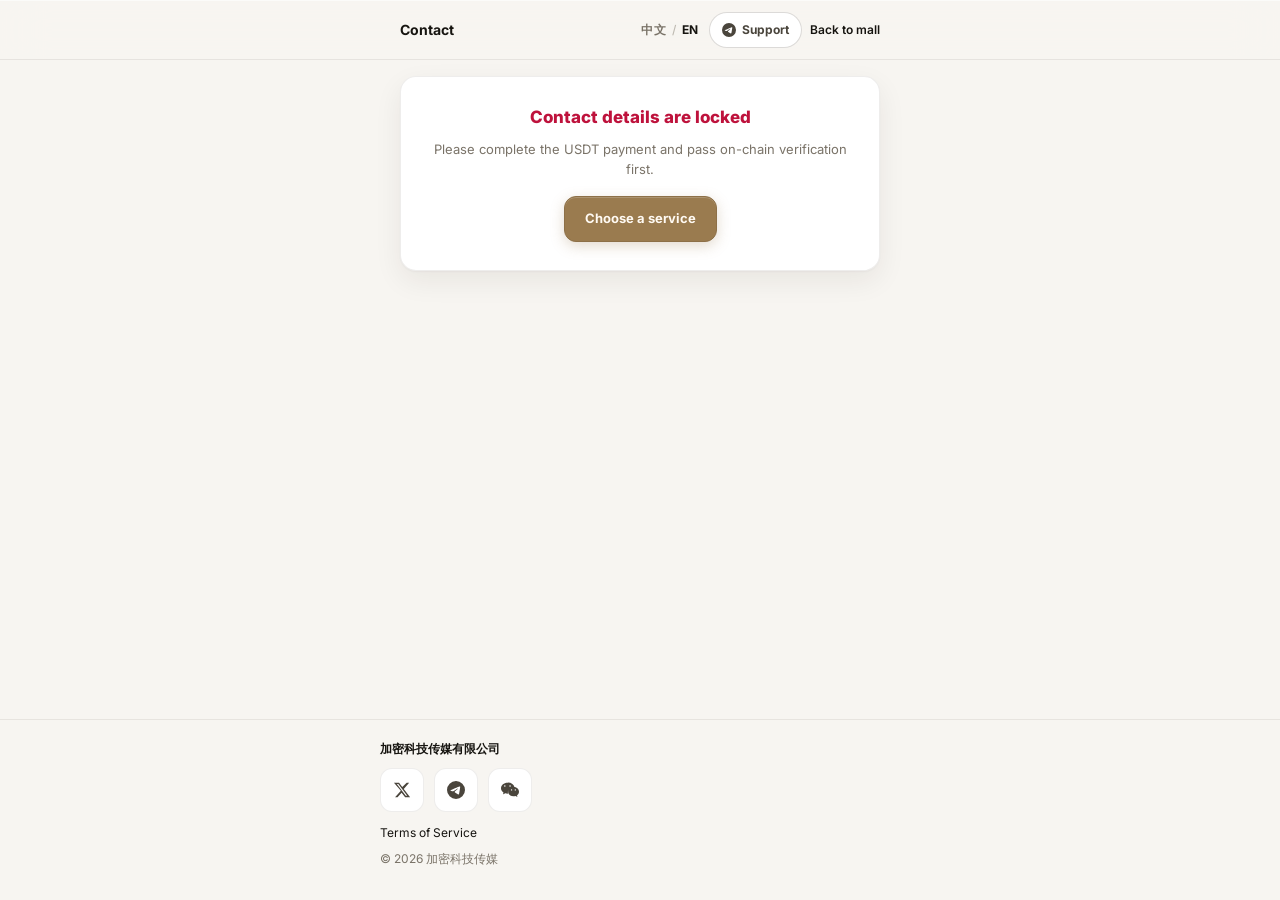
==== commit 44b48dd2: "v61: high-end UI upgrade with warmer theme and thicker cards Warm off-white and light gold by day, l" ====
--- a/contact.html
+++ b/contact.html
@@ -3,19 +3,23 @@
 <head>
   <script>document.documentElement.setAttribute('data-region-pending','1');</script>
   <style>html[data-region-pending] body{visibility:hidden!important}</style>
-  <script src="assets/region-gate.js?v=20261107v57"></script>
-  <script src="assets/theme.js?v=20261107v57"></script>
-  <script src="assets/i18n.js?v=20261107v57"></script>
+  <script src="assets/region-gate.js?v=20261127v61"></script>
+  <script src="assets/theme.js?v=20261127v61"></script>
+  <script src="assets/i18n.js?v=20261127v61"></script>
 
   <meta charset="UTF-8" />
   <meta http-equiv="Cache-Control" content="no-cache, no-store, must-revalidate" />
   <meta name="viewport" content="width=device-width, initial-scale=1, viewport-fit=cover" />
-  <meta name="theme-color" content="#ffffff" />
+  <meta name="theme-color" content="#f7f5f1" />
   <title data-i18n="title.contact">人工联系 · 加密货币商城</title>
   <link rel="preconnect" href="https://fonts.googleapis.com" />
   <link rel="preconnect" href="https://fonts.gstatic.com" crossorigin />
   <link href="https://fonts.googleapis.com/css2?family=Inter:wght@400;500;600;700;800&display=swap" rel="stylesheet" />
-  <link rel="stylesheet" href="assets/app.css?v=20261107v57" />
+  <link rel="icon" type="image/png" sizes="32x32" href="assets/favicon-32.png?v=20261127v61" />
+  <link rel="icon" type="image/png" sizes="16x16" href="assets/favicon-16.png?v=20261127v61" />
+  <link rel="apple-touch-icon" href="assets/apple-touch-icon.png?v=20261127v61" />
+  <link rel="shortcut icon" href="favicon.ico?v=20261127v61" />
+  <link rel="stylesheet" href="assets/app.css?v=20261127v61" />
 </head>
 <body>
   <header class="site-header">
@@ -112,7 +116,7 @@
   </footer>
 
   <div id="toast-root"></div>
-  <script src="assets/verify.js?v=20261107v57"></script>
+  <script src="assets/verify.js?v=20261127v61"></script>
   <script>
   function tr(key, vars) {
     return (window.CryptoMallI18n && CryptoMallI18n.t) ? CryptoMallI18n.t(key, vars) : (typeof vars === 'string' ? vars : key);
--- a/assets/app.css
+++ b/assets/app.css
@@ -1,35 +1,40 @@
-/* 加密货币商城 · Luxury White Theme · 20261107v57 */
+/* 加密货币商城 · Visual upgrade · 20261127v61 */
 :root {
-  --bg: #ffffff;
-  --bg-elevated: #ffffff;
+  --bg: #f7f5f1;
+  --bg-elevated: #fffcf8;
   --card: #ffffff;
-  --card-hover: #fafafa;
-  --border: rgba(0, 0, 0, 0.07);
-  --border-hi: rgba(0, 0, 0, 0.04);
-  --border-strong: rgba(0, 0, 0, 0.16);
-  --border-gold: rgba(0, 0, 0, 0.12);
-  --cyan: #111111;
-  --cyan-bright: #000000;
-  --cyan-dim: rgba(0, 0, 0, 0.04);
-  --cyan-mid: rgba(0, 0, 0, 0.08);
-  --mint: #111111;
-  --mint-dim: rgba(0, 0, 0, 0.05);
-  --gold: #6b6b6b;
-  --gold-dim: rgba(0, 0, 0, 0.04);
+  --card-hover: #fffdf9;
+  --header-bg: rgba(247, 245, 241, 0.88);
+  --tabs-bg: rgba(247, 245, 241, 0.94);
+  --border: rgba(40, 30, 16, 0.08);
+  --border-hi: rgba(40, 30, 16, 0.05);
+  --border-strong: rgba(40, 30, 16, 0.16);
+  --border-gold: rgba(154, 123, 79, 0.32);
+  --cyan: #3f3a32;
+  --cyan-bright: #1c1915;
+  --cyan-dim: rgba(154, 123, 79, 0.08);
+  --cyan-mid: rgba(154, 123, 79, 0.14);
+  --mint: #3f3a32;
+  --mint-dim: rgba(154, 123, 79, 0.08);
+  --gold: #9a7b4f;
+  --gold-soft: #b08d57;
+  --gold-dim: rgba(154, 123, 79, 0.12);
   --green: #166534;
   --rose: #b91c1c;
   --amber: #92400e;
-  --text: #0a0a0a;
-  --text-secondary: #3f3f3f;
-  --text-muted: #6b6b6b;
-  --price: #0a0a0a;
-  --radius: 16px;
+  --text: #161410;
+  --text-secondary: #4a453c;
+  --text-muted: #7a7368;
+  --price: #9a7b4f;
+  --ink: #1c1915;
+  --on-ink: #ffffff;
+  --radius: 18px;
   --radius-sm: 12px;
   --radius-pill: 999px;
-  --shadow: 0 10px 30px rgba(0, 0, 0, 0.05), 0 1px 2px rgba(0, 0, 0, 0.04);
-  --shadow-card: 0 1px 0 rgba(255,255,255,0.9) inset, 0 1px 2px rgba(0, 0, 0, 0.03), 0 6px 18px rgba(0, 0, 0, 0.035);
-  --shadow-card-hover: 0 1px 0 rgba(255,255,255,0.95) inset, 0 12px 28px rgba(0, 0, 0, 0.07), 0 0 0 1px rgba(0, 0, 0, 0.08);
-  --glow: 0 0 0 1px rgba(0, 0, 0, 0.08), 0 10px 24px rgba(0, 0, 0, 0.05);
+  --shadow: 0 12px 32px rgba(40, 30, 16, 0.07), 0 1px 2px rgba(40, 30, 16, 0.04);
+  --shadow-card: 0 1px 0 rgba(255,255,255,0.9) inset, 0 1px 2px rgba(40, 30, 16, 0.04), 0 10px 28px rgba(40, 30, 16, 0.07);
+  --shadow-card-hover: 0 1px 0 rgba(255,255,255,0.95) inset, 0 16px 36px rgba(40, 30, 16, 0.10), 0 0 0 1px rgba(154, 123, 79, 0.18);
+  --glow: 0 0 0 1px rgba(154, 123, 79, 0.16), 0 10px 24px rgba(40, 30, 16, 0.06);
   --font: Inter, "PingFang SC", "Noto Sans SC", "Microsoft YaHei", system-ui, -apple-system, sans-serif;
   --header-h: 60px;
   --tap: 44px;
@@ -64,10 +69,10 @@
   inset: 0;
   pointer-events: none;
   z-index: 0;
-  opacity: 0.025;
+  opacity: 0.035;
   background-image:
-    linear-gradient(rgba(0, 0, 0, 0.04) 1px, transparent 1px),
-    linear-gradient(90deg, rgba(0, 0, 0, 0.04) 1px, transparent 1px);
+    linear-gradient(rgba(40, 30, 16, 0.045) 1px, transparent 1px),
+    linear-gradient(90deg, rgba(40, 30, 16, 0.045) 1px, transparent 1px);
   background-size: 48px 48px;
   mask-image: radial-gradient(ellipse 80% 70% at 50% 20%, #000 15%, transparent 75%);
   -webkit-mask-image: radial-gradient(ellipse 80% 70% at 50% 20%, #000 15%, transparent 75%);
@@ -80,7 +85,7 @@
 body > * { position: relative; z-index: 1; }
 
 a { color: var(--text); text-decoration: none; }
-a:hover { color: #000; text-decoration: underline; text-underline-offset: 2px; }
+a:hover { color: var(--text); text-decoration: underline; text-underline-offset: 2px; }
 
 img { display: block; max-width: 100%; }
 
@@ -88,7 +93,7 @@
 button:disabled { opacity: 0.55; cursor: not-allowed; }
 
 :focus-visible {
-  outline: 2px solid rgba(0, 0, 0, 0.45);
+  outline: 2px solid rgba(154, 123, 79, 0.55);
   outline-offset: 2px;
 }
 .btn:focus-visible,
@@ -98,7 +103,7 @@
 .btn-support:focus-visible,
 .social:focus-visible,
 .qty-btn:focus-visible {
-  outline: 2px solid rgba(0, 0, 0, 0.45);
+  outline: 2px solid rgba(154, 123, 79, 0.55);
   outline-offset: 2px;
 }
 
@@ -110,7 +115,7 @@
 .wrap-wide { max-width: var(--max-wide); }
 
 .glass {
-  background: rgba(255, 255, 255, 0.92);
+  background: var(--header-bg);
   backdrop-filter: blur(16px);
   -webkit-backdrop-filter: blur(16px);
   border: 1px solid var(--border);
@@ -139,11 +144,11 @@
   top: 0;
   z-index: 50;
   height: var(--header-h);
-  border-bottom: 1px solid rgba(0, 0, 0, 0.06);
-  background: rgba(255, 255, 255, 0.86);
+  border-bottom: 1px solid var(--border);
+  background: var(--header-bg);
   backdrop-filter: blur(22px) saturate(1.1);
   -webkit-backdrop-filter: blur(22px) saturate(1.1);
-  box-shadow: 0 1px 0 rgba(255,255,255,0.8) inset;
+  box-shadow: 0 1px 0 rgba(255,255,255,0.55) inset;
 }
 .site-header .inner {
   height: 100%;
@@ -209,26 +214,26 @@
 }
 .btn:active:not(:disabled) { transform: scale(0.97); }
 .btn-primary {
-  background: #111111;
-  color: #ffffff;
-  border: 1px solid #111111;
-  box-shadow: 0 1px 2px rgba(0,0,0,0.08);
+  background: var(--gold);
+  color: #fffaf3;
+  border: 1px solid #8d7048;
+  box-shadow: 0 1px 0 rgba(255,255,255,0.18) inset, 0 4px 14px rgba(154, 123, 79, 0.28);
 }
 .btn-primary:hover:not(:disabled) {
-  background: #000000;
-  border-color: #000000;
-  color: #ffffff;
+  background: var(--gold-soft);
+  border-color: var(--gold);
+  color: #fffaf3;
   filter: none;
 }
 .btn-ghost {
   border: 1px solid var(--border-strong);
   color: var(--text-secondary);
-  background: #ffffff;
+  background: var(--card);
 }
 .btn-ghost:hover:not(:disabled) {
   color: var(--text);
-  border-color: rgba(0, 0, 0, 0.28);
-  background: #f7f7f7;
+  border-color: var(--border-strong);
+  background: var(--card-hover);
 }
 .btn-sm {
   min-height: 40px;
@@ -253,12 +258,12 @@
   font-weight: 600;
   color: var(--text-secondary);
   border: 1px solid var(--border-strong);
-  background: #ffffff;
+  background: var(--card);
 }
 .btn-add:hover:not(:disabled) {
   color: var(--text);
-  border-color: rgba(0, 0, 0, 0.3);
-  background: #f7f7f7;
+  border-color: var(--border-strong);
+  background: var(--card-hover);
 }
 .btn-icon {
   position: relative;
@@ -267,10 +272,10 @@
   padding: 0;
   border-radius: 12px;
   border: 1px solid var(--border);
-  background: #ffffff;
+  background: var(--card);
   color: var(--text-secondary);
 }
-.btn-icon:hover { color: var(--text); border-color: rgba(0,0,0,0.2); background: #f7f7f7; }
+.btn-icon:hover { color: var(--text); border-color: var(--border-strong); background: var(--card-hover); }
 
 .badge {
   position: absolute;
@@ -280,15 +285,15 @@
   height: 18px;
   padding: 0 5px;
   border-radius: var(--radius-pill);
-  background: #111111;
-  color: #ffffff;
+  background: var(--ink);
+  color: var(--on-ink);
   font-size: 10px;
   font-weight: 800;
   display: flex;
   align-items: center;
   justify-content: center;
   line-height: 1;
-  box-shadow: 0 0 0 2px #ffffff;
+  box-shadow: 0 0 0 2px var(--bg);
 }
 
 /* Category pills */
@@ -298,7 +303,7 @@
   z-index: 40;
   margin: 0 -14px;
   padding: 8px 0 10px;
-  background: rgba(255, 255, 255, 0.94);
+  background: var(--tabs-bg);
   backdrop-filter: blur(16px);
   -webkit-backdrop-filter: blur(16px);
   border-bottom: 1px solid var(--border);
@@ -316,11 +321,11 @@
 }
 .tabs-fade::before {
   left: 0;
-  background: linear-gradient(90deg, rgba(255,255,255,0.98), transparent);
+  background: linear-gradient(90deg, var(--tabs-bg), transparent);
 }
 .tabs-fade::after {
   right: 0;
-  background: linear-gradient(270deg, rgba(255,255,255,0.98), transparent);
+  background: linear-gradient(270deg, var(--tabs-bg), transparent);
 }
 .tabs-scroll {
   display: flex;
@@ -341,19 +346,20 @@
   font-size: 12px;
   font-weight: 600;
   color: var(--text-secondary);
-  border: 1px solid rgba(0, 0, 0, 0.14);
-  background: #ffffff;
+  border: 1px solid var(--border-strong);
+  background: var(--card);
   transition: all .15s ease;
   white-space: nowrap;
   -webkit-tap-highlight-color: transparent;
-}
-.pill:hover { color: var(--text); border-color: rgba(0,0,0,0.28); background: #f7f7f7; }
+  box-shadow: 0 1px 2px rgba(40, 30, 16, 0.04);
+}
+.pill:hover { color: var(--text); border-color: var(--border-strong); background: var(--card-hover); }
 .pill.active {
-  color: #ffffff;
-  border-color: #111111;
-  background: #111111;
+  color: var(--on-ink);
+  border-color: var(--ink);
+  background: var(--ink);
   font-weight: 700;
-  box-shadow: none;
+  box-shadow: 0 1px 0 rgba(255,255,255,0.12) inset, 0 4px 12px rgba(40, 30, 16, 0.12);
 }
 
 .cat-trigger {
@@ -366,8 +372,9 @@
   min-height: 52px;
   padding: 10px 14px;
   border-radius: var(--radius);
-  border: 1px solid rgba(0, 0, 0, 0.14);
-  background: #ffffff;
+  border: 1px solid var(--border-strong);
+  background: var(--card);
+  box-shadow: var(--shadow-card);
   text-align: left;
   -webkit-tap-highlight-color: transparent;
 }
@@ -425,9 +432,9 @@
   pointer-events: auto;
 }
 .cat-sheet-panel {
-  background: #ffffff;
+  background: var(--bg-elevated);
   border-radius: 20px 20px 0 0;
-  box-shadow: 0 -8px 30px rgba(0,0,0,0.08);
+  box-shadow: 0 -8px 30px rgba(0,0,0,0.18);
   max-height: min(80vh, 640px);
   display: flex;
   flex-direction: column;
@@ -467,17 +474,17 @@
   padding: 12px 16px;
   border-radius: 12px;
   border: 1px solid transparent;
-  background: #ffffff;
+  background: var(--card);
   text-align: left;
   font-size: 15px;
   font-weight: 600;
   color: var(--text);
   -webkit-tap-highlight-color: transparent;
 }
-.cat-sheet-item:hover { background: #f7f7f7; }
+.cat-sheet-item:hover { background: var(--card-hover); }
 .cat-sheet-item.active {
-  background: #111111;
-  color: #ffffff;
+  background: var(--ink);
+  color: var(--on-ink);
   font-weight: 700;
 }
 .tabs-fade { display: none; }
@@ -488,7 +495,7 @@
 .hot-cats {
   display: flex;
   flex-direction: column;
-  gap: 8px;
+  gap: 10px;
   margin: 10px 14px 0;
 }
 .hot-cats-label {
@@ -500,32 +507,35 @@
 .hot-cats-list {
   display: flex;
   flex-wrap: wrap;
-  gap: 8px;
+  gap: 10px;
 }
 .hot-cat {
   display: inline-flex;
   align-items: center;
   justify-content: center;
-  flex: 1 1 calc(50% - 8px);
+  flex: 1 1 calc(50% - 10px);
   min-width: 0;
-  min-height: 40px;
-  padding: 8px 10px;
-  border-radius: var(--radius-pill);
+  min-height: 48px;
+  padding: 12px 14px;
+  border-radius: 14px;
   font-size: 13px;
-  font-weight: 600;
+  font-weight: 700;
   color: var(--text-secondary);
-  border: 1px solid rgba(0, 0, 0, 0.14);
-  background: #ffffff;
+  border: 1px solid var(--border);
+  background: var(--card);
+  box-shadow: var(--shadow-card);
   text-align: center;
   white-space: nowrap;
   -webkit-tap-highlight-color: transparent;
-}
-.hot-cat:hover { color: var(--text); border-color: rgba(0,0,0,0.28); background: #f7f7f7; }
+  transition: transform .18s ease, border-color .18s ease, box-shadow .18s ease, background .18s ease, color .18s ease;
+}
+.hot-cat:hover { color: var(--text); border-color: var(--border-gold); background: var(--card-hover); box-shadow: var(--shadow-card-hover); }
 .hot-cat.active {
-  color: #ffffff;
-  border-color: #111111;
-  background: #111111;
+  color: var(--on-ink);
+  border-color: var(--ink);
+  background: var(--ink);
   font-weight: 700;
+  box-shadow: 0 1px 0 rgba(255,255,255,0.1) inset, 0 6px 16px rgba(40, 30, 16, 0.16);
 }
 @media (min-width: 640px) {
   .hot-cats { margin-left: 20px; margin-right: 20px; }
@@ -533,8 +543,8 @@
 @media (min-width: 900px) {
   .hot-cat {
     flex: 0 1 auto;
-    min-height: 36px;
-    padding: 8px 16px;
+    min-height: 48px;
+    padding: 12px 18px;
   }
 }
 
@@ -549,18 +559,25 @@
 }
 .meta-row strong { color: var(--price); font-weight: 700; }
 .product-list {
-  display: flex;
-  flex-direction: column;
-  gap: 8px;
+  display: grid;
+  grid-template-columns: 1fr;
+  gap: 14px;
+}
+@media (min-width: 900px) {
+  .product-list {
+    grid-template-columns: 1fr 1fr;
+    gap: 16px;
+  }
 }
 
 .product-row {
   display: flex;
-  align-items: center;
-  gap: 12px;
-  padding: 12px 14px;
+  flex-wrap: wrap;
+  align-items: flex-start;
+  gap: 14px 16px;
+  padding: 20px;
   border-radius: var(--radius);
-  background: #ffffff;
+  background: var(--card);
   border: 1px solid var(--border);
   box-shadow: var(--shadow-card);
   transition: transform .18s ease, border-color .18s ease, box-shadow .18s ease, background .18s ease;
@@ -568,9 +585,9 @@
 }
 .product-row:hover,
 .product-row:active {
-  transform: translateY(-1px);
-  border-color: rgba(0, 0, 0, 0.14);
-  background: #fafafa;
+  transform: translateY(-2px);
+  border-color: var(--border-gold);
+  background: var(--card-hover);
   box-shadow: var(--shadow-card-hover);
 }
 .product-row:hover .logo-circle,
@@ -579,8 +596,8 @@
 }
 
 .logo-circle {
-  width: 50px;
-  height: 50px;
+  width: 56px;
+  height: 56px;
   border-radius: 50%;
   overflow: hidden;
   flex-shrink: 0;
@@ -612,9 +629,9 @@
   flex-wrap: wrap;
   gap: 6px;
   font-weight: 700;
-  font-size: 14px;
-  letter-spacing: -0.015em;
-  line-height: 1.3;
+  font-size: 15px;
+  letter-spacing: -0.02em;
+  line-height: 1.35;
   color: var(--text);
 }
 .row-name span.name {
@@ -631,11 +648,11 @@
   align-items: center;
   font-size: 9px;
   font-weight: 800;
-  padding: 2px 6px;
+  padding: 3px 7px;
   border-radius: 6px;
-  background: #111111;
-  color: #ffffff;
-  border: 1px solid #111111;
+  background: var(--ink);
+  color: var(--on-ink);
+  border: 1px solid var(--ink);
   letter-spacing: 0.03em;
 }
 .row-meta {
@@ -648,21 +665,41 @@
 }
 
 .row-actions {
-  flex-shrink: 0;
+  flex: 1 1 100%;
   display: flex;
   flex-direction: column;
-  align-items: flex-end;
-  gap: 7px;
+  align-items: stretch;
+  gap: 12px;
+  min-width: 0;
 }
 .price {
   font-weight: 800;
-  font-size: 13px;
+  font-size: 16px;
   color: var(--price);
   letter-spacing: -0.02em;
   line-height: 1;
   text-shadow: none;
 }
-.action-btns { display: flex; gap: 6px; align-items: center; }
+.product-row .row-actions-top {
+  display: flex;
+  align-items: center;
+  justify-content: space-between;
+  gap: 10px;
+}
+.action-btns {
+  display: flex;
+  gap: 8px;
+  align-items: stretch;
+  width: 100%;
+}
+.action-btns .btn {
+  flex: 1;
+  min-width: 0;
+}
+.action-btns .btn-add {
+  flex: 0 0 auto;
+  min-width: 52px;
+}
 
 .empty-state {
   text-align: center;
@@ -680,7 +717,7 @@
   padding: 12px;
   border-radius: 14px;
   border: 1px solid var(--border);
-  background: #fafafa;
+  background: var(--card);
   overflow: hidden;
   position: relative;
 }
@@ -714,15 +751,18 @@
 }
 .skeleton-hot {
   display: grid;
-  grid-template-columns: 1fr 1fr;
-  gap: 8px;
+  grid-template-columns: 1fr;
+  gap: 14px;
   margin-bottom: 8px;
+}
+@media (min-width: 900px) {
+  .skeleton-hot { grid-template-columns: 1fr 1fr; gap: 16px; }
 }
 .skeleton-hot .skeleton-tile {
   min-height: 148px;
   border-radius: 14px;
   border: 1px solid var(--border);
-  background: #fafafa;
+  background: var(--card);
   position: relative;
   overflow: hidden;
 }
@@ -737,9 +777,9 @@
 /* Hero */
 .hero {
   display: flex;
-  align-items: center;
-  gap: 12px;
-  padding: 18px 0 8px;
+  align-items: flex-start;
+  gap: 16px;
+  padding: 32px 0 28px;
   scroll-margin-top: calc(var(--header-h) + 16px);
 }
 .hero-logo {
@@ -752,19 +792,53 @@
 }
 .hero h1 {
   margin: 0;
-  font-size: clamp(18px, 4.4vw, 24px);
+  font-size: clamp(28px, 5.2vw, 40px);
   font-weight: 800;
-  letter-spacing: -0.035em;
-  line-height: 1.25;
+  letter-spacing: -0.045em;
+  line-height: 1.15;
   color: var(--text);
 }
 .hero p {
   margin: 3px 0 0;
-  font-size: clamp(10px, 2.8vw, 12px);
+  font-size: clamp(12px, 2.8vw, 14px);
   color: var(--text-secondary);
   opacity: 1;
+  line-height: 1.5;
+  word-break: break-word;
+}
+.hero-flow { margin-top: 14px; }
+.hero-kicker {
+  margin: 0 0 10px;
+  font-size: 12px;
+  font-weight: 700;
+  letter-spacing: 0.08em;
+  color: var(--gold);
+  line-height: 1.3;
+}
+.hero-steps {
+  list-style: none;
+  margin: 0;
+  padding: 0;
+  display: flex;
+  flex-wrap: wrap;
+  align-items: center;
+  gap: 8px 0;
+}
+.hero-steps li {
+  display: inline-flex;
+  align-items: center;
+  font-size: 13px;
+  font-weight: 600;
+  color: var(--text-secondary);
   line-height: 1.45;
-  word-break: break-word;
+  max-width: 100%;
+}
+.hero-steps li:not(:last-child)::after {
+  content: "→";
+  margin: 0 10px;
+  color: var(--gold);
+  font-weight: 500;
+  opacity: 0.85;
 }
 
 /* Footer */
@@ -783,7 +857,7 @@
   height: var(--tap);
   border-radius: 12px;
   border: 1px solid var(--border);
-  background: #ffffff;
+  background: var(--card);
   color: var(--text-secondary);
   display: inline-flex;
   align-items: center;
@@ -791,7 +865,7 @@
   transition: all .15s ease;
   text-decoration: none;
 }
-.social:hover { color: var(--text); border-color: rgba(0,0,0,0.22); background: #f7f7f7; text-decoration: none; }
+.social:hover { color: var(--text); border-color: var(--border-strong); background: var(--card-hover); text-decoration: none; }
 .social svg { width: 18px; height: 18px; }
 
 /* Cart drawer */
@@ -813,7 +887,7 @@
   height: 100%;
   width: min(100%, 400px);
   z-index: 70;
-  background: #ffffff;
+  background: var(--bg-elevated);
   backdrop-filter: none;
   border-left: 1px solid var(--border);
   transform: translateX(100%);
@@ -845,7 +919,7 @@
   color: var(--text-muted);
   font-size: 18px;
 }
-.drawer-close:hover { color: var(--text); background: #f5f5f5; }
+.drawer-close:hover { color: var(--text); background: var(--card-hover); }
 .drawer-body { flex: 1; overflow-y: auto; padding: 14px 16px; -webkit-overflow-scrolling: touch; }
 .drawer-foot {
   border-top: 1px solid var(--border);
@@ -853,16 +927,16 @@
   display: flex;
   flex-direction: column;
   gap: 10px;
-  background: #ffffff;
+  background: var(--bg-elevated);
 }
 .cart-item {
   display: flex;
   gap: 12px;
   align-items: center;
-  padding: 12px;
+  padding: 14px;
   border-radius: 14px;
   border: 1px solid var(--border);
-  background: #ffffff;
+  background: var(--card);
   margin-bottom: 8px;
   box-shadow: var(--shadow-card);
 }
@@ -877,18 +951,18 @@
   border-radius: 10px;
   border: 1px solid var(--border);
   color: var(--text);
-  background: #ffffff;
+  background: var(--card);
   font-size: 16px;
   font-weight: 600;
   display: inline-flex;
   align-items: center;
   justify-content: center;
 }
-.qty-btn:hover { border-color: rgba(0,0,0,0.28); color: var(--text); background: #f7f7f7; }
+.qty-btn:hover { border-color: var(--border-strong); color: var(--text); background: var(--card-hover); }
 
 /* Forms / pay */
 .panel {
-  background: #ffffff;
+  background: var(--card);
   border: 1px solid var(--border);
   border-radius: 16px;
   padding: 16px;
@@ -906,9 +980,9 @@
   min-height: var(--tap);
   font-size: 14px;
   font-family: ui-monospace, SFMono-Regular, Menlo, Consolas, monospace;
-  background: #ffffff !important;
-  border: 1px solid rgba(0, 0, 0, 0.14) !important;
-  color: #0a0a0a !important;
+  background: var(--card) !important;
+  border: 1px solid var(--border-strong) !important;
+  color: var(--text) !important;
   outline: none;
 }
 .field:focus {
@@ -928,41 +1002,59 @@
   padding: 12px 10px;
   font-size: 13px;
   font-weight: 600;
-  border: 1px solid rgba(0, 0, 0, 0.14);
+  border: 1px solid var(--border-strong);
   color: var(--text-secondary);
-  background: #ffffff;
+  background: var(--card);
   transition: all .15s ease;
   -webkit-tap-highlight-color: transparent;
 }
-.net-btn:hover { border-color: rgba(0,0,0,0.28); color: var(--text); background: #f7f7f7; }
+.net-btn:hover { border-color: var(--border-strong); color: var(--text); background: var(--card-hover); }
 .net-btn.active {
-  border-color: #111111;
-  background: #111111;
-  color: #ffffff;
+  border-color: var(--ink);
+  background: var(--ink);
+  color: var(--on-ink);
   font-weight: 700;
   box-shadow: none;
 }
 
 .addr-box {
   display: flex;
+  flex-wrap: wrap;
   gap: 8px;
   align-items: stretch;
 }
 .addr-code {
-  flex: 1;
+  flex: 1 1 auto;
   font-size: 12px;
-  word-break: break-all;
-  color: var(--text);
-  background: #f7f7f7;
+  color: var(--text);
+  background: var(--bg);
   border-radius: 12px;
   padding: 12px 13px;
-  border: 1px solid rgba(0, 0, 0, 0.1);
+  border: 1px solid var(--border-strong);
   line-height: 1.5;
   box-shadow: none;
+  white-space: nowrap;
+  overflow-x: auto;
+  overflow-y: hidden;
+  word-break: normal;
+  overflow-wrap: normal;
+  -webkit-overflow-scrolling: touch;
+  scrollbar-width: thin;
 }
 .addr-box .btn {
+  flex: 0 0 auto;
   align-self: stretch;
-  min-width: 64px;
+  min-width: 72px;
+}
+@media (max-width: 639px) {
+  .addr-box {
+    flex-direction: column;
+    align-items: stretch;
+  }
+  .addr-box .btn {
+    width: 100%;
+    min-height: 44px;
+  }
 }
 .warn {
   margin-top: 10px;
@@ -1005,7 +1097,7 @@
   padding: 12px 14px;
   border-radius: 14px;
   border: 1px solid var(--border);
-  background: #ffffff;
+  background: var(--card);
   box-shadow: var(--shadow-card);
 }
 .pay-step {
@@ -1025,19 +1117,19 @@
   font-size: 11px;
   font-weight: 800;
   flex-shrink: 0;
-  background: #f5f5f5;
+  background: var(--bg);
   border: 1px solid var(--border);
   color: var(--text-muted);
 }
 .pay-step.active .pay-step-num {
-  background: #111111;
-  border-color: #111111;
-  color: #ffffff;
+  background: var(--gold);
+  border-color: var(--gold);
+  color: #fffaf3;
 }
 .pay-step.done .pay-step-num {
-  background: #111111;
-  border-color: #111111;
-  color: #ffffff;
+  background: var(--gold);
+  border-color: var(--gold);
+  color: #fffaf3;
 }
 .pay-step-label {
   font-size: 11px;
@@ -1089,7 +1181,7 @@
   padding: 16px;
   min-height: 72px;
   border-radius: 16px;
-  background: #ffffff;
+  background: var(--card);
   border: 1px solid var(--border);
   color: var(--text);
   transition: all .15s ease;
@@ -1097,8 +1189,8 @@
   text-decoration: none;
 }
 .contact-card:hover {
-  border-color: rgba(0, 0, 0, 0.16);
-  background: #fafafa;
+  border-color: var(--border-gold);
+  background: var(--card-hover);
   box-shadow: var(--shadow-card-hover);
   color: var(--text);
   text-decoration: none;
@@ -1115,11 +1207,11 @@
   flex-shrink: 0;
 }
 .ico-tg { background: #f0f9ff; color: #0369a1; }
-.ico-x { background: #f5f5f5; color: #111111; }
+.ico-x { background: var(--bg); color: var(--text); }
 .ico-wx { background: #f0fdf4; color: #15803d; font-size: 13px; }
 
 /* Terms prose */
-.prose-terms h1 { font-size: 20px; font-weight: 800; margin: 0 0 4px; letter-spacing: -0.02em; color: var(--text); }
+.prose-terms h1 { font-size: clamp(28px, 5vw, 36px); font-weight: 800; margin: 0 0 8px; letter-spacing: -0.04em; line-height: 1.15; color: var(--text); }
 .prose-terms h2 { font-size: 15px; font-weight: 700; color: var(--text); margin: 22px 0 8px; }
 .prose-terms p, .prose-terms li { font-size: 13px; line-height: 1.7; color: var(--text-secondary); }
 .prose-terms ul { list-style: disc; padding-left: 1.15rem; margin: .4rem 0 .8rem; }
@@ -1142,9 +1234,9 @@
 }
 .toast {
   pointer-events: auto;
-  background: #111111;
-  border: 1px solid #111111;
-  color: #ffffff;
+  background: var(--ink);
+  border: 1px solid var(--ink);
+  color: var(--on-ink);
   border-radius: 12px;
   padding: 12px 16px;
   font-size: 13px;
@@ -1173,19 +1265,20 @@
 .page-main {
   flex: 1 0 auto;
   width: 100%;
-  padding-top: 4px;
+  padding-top: 8px;
   padding-bottom: calc(28px + env(safe-area-inset-bottom, 0px));
 }
 
 @media (min-width: 640px) {
   .wrap { padding: 0 20px; }
-  .hero h1 { font-size: 22px; }
+  .hero { padding: 44px 0 36px; }
+  .hero h1 { font-size: clamp(32px, 4vw, 40px); }
   .hero-logo { width: 48px; height: 48px; }
-  .product-row { padding: 12px 14px; gap: 14px; }
-  .logo-circle { width: 52px; height: 52px; }
-  .row-name { font-size: 15px; }
-  .btn-xs { min-height: 38px; padding: 8px 14px; font-size: 12px; }
-  .product-list { gap: 9px; }
+  .product-row { padding: 22px; gap: 16px; }
+  .logo-circle { width: 56px; height: 56px; }
+  .row-name { font-size: 16px; }
+  .btn-xs { min-height: 42px; padding: 8px 14px; font-size: 13px; }
+  .product-list { gap: 16px; }
   .tabs-bar { margin: 0 -20px; }
   .tabs-scroll { padding-left: 20px; padding-right: 24px; }
 }
@@ -1209,16 +1302,16 @@
   font-size: 12px;
   font-weight: 700;
   color: var(--text-secondary);
-  border: 1px solid rgba(0, 0, 0, 0.14);
-  background: #ffffff;
+  border: 1px solid var(--border-strong);
+  background: var(--card);
   transition: all .15s ease;
   white-space: nowrap;
   text-decoration: none;
 }
 .btn-support:hover {
   color: var(--text);
-  background: #f7f7f7;
-  border-color: rgba(0, 0, 0, 0.28);
+  background: var(--card-hover);
+  border-color: var(--border-strong);
   box-shadow: none;
   text-decoration: none;
 }
@@ -1229,20 +1322,22 @@
 @media (max-width: 380px) {
   .btn-support .support-label { display: none; }
   .btn-support { padding: 8px 10px; min-width: 40px; justify-content: center; }
-  .btn-xs { min-width: 48px; padding: 8px 10px; }
-  .logo-circle { width: 44px; height: 44px; }
-  .product-row { gap: 10px; padding: 10px; }
+  .btn-xs { min-width: 44px; padding: 8px 10px; }
+  .logo-circle { width: 48px; height: 48px; }
+  .product-row { gap: 12px; padding: 16px; }
   .pay-step-label { font-size: 10px; }
+  .hero { padding: 26px 0 22px; }
+  .hero-steps li { font-size: 12px; }
 }
 
 /* Hot boutique shelf */
-.catalog-view { display: flex; flex-direction: column; gap: 14px; }
+.catalog-view { display: flex; flex-direction: column; gap: 22px; }
 .section-title {
-  font-size: 13px;
+  font-size: 15px;
   font-weight: 800;
-  letter-spacing: -0.01em;
-  color: var(--text);
-  margin: 2px 0 8px;
+  letter-spacing: -0.02em;
+  color: var(--text);
+  margin: 4px 0 12px;
   display: flex;
   align-items: center;
   gap: 8px;
@@ -1250,9 +1345,9 @@
 .section-title::before {
   content: "";
   width: 3px;
-  height: 12px;
+  height: 14px;
   border-radius: 2px;
-  background: #111111;
+  background: var(--gold);
   flex-shrink: 0;
 }
 .section-title-muted { color: var(--text-secondary); font-weight: 700; }
@@ -1260,18 +1355,14 @@
 
 .hot-grid {
   display: grid;
-  grid-template-columns: 1fr 1fr;
-  gap: 10px;
+  grid-template-columns: 1fr;
+  gap: 14px;
   align-items: stretch;
   grid-auto-rows: min-content;
 }
 @media (min-width: 900px) {
-  .hot-grid { grid-template-columns: repeat(3, 1fr); }
-  .skeleton-hot { grid-template-columns: repeat(3, 1fr); }
-}
-@media (min-width: 1100px) {
-  .hot-grid { grid-template-columns: repeat(4, 1fr); }
-  .skeleton-hot { grid-template-columns: repeat(4, 1fr); }
+  .hot-grid { grid-template-columns: 1fr 1fr; gap: 16px; }
+  .skeleton-hot { grid-template-columns: 1fr 1fr; }
 }
 .hot-card {
   display: flex;
@@ -1279,18 +1370,19 @@
   min-width: 0;
   height: auto;
   min-height: 0;
-  padding: 12px;
+  padding: 20px;
   border-radius: var(--radius);
-  background: #ffffff;
+  background: var(--card);
   border: 1px solid var(--border);
   box-shadow: var(--shadow-card);
-  transition: transform .18s ease, border-color .18s ease, box-shadow .18s ease;
+  transition: transform .18s ease, border-color .18s ease, box-shadow .18s ease, background .18s ease;
   -webkit-tap-highlight-color: transparent;
 }
 .hot-card:hover,
 .hot-card:active {
   transform: translateY(-2px);
-  border-color: rgba(0, 0, 0, 0.14);
+  border-color: var(--border-gold);
+  background: var(--card-hover);
   box-shadow: var(--shadow-card-hover);
 }
 .hot-card:hover .logo-circle {
@@ -1303,8 +1395,8 @@
   min-width: 0;
 }
 .hot-card .logo-circle {
-  width: 48px;
-  height: 48px;
+  width: 56px;
+  height: 56px;
 }
 .hot-card-info {
   min-width: 0;
@@ -1318,7 +1410,7 @@
   white-space: normal;
   display: block;
   overflow: visible;
-  font-size: 13px;
+  font-size: 15px;
   line-height: 1.4;
   text-wrap: pretty;
   word-break: break-word;
@@ -1326,10 +1418,8 @@
 }
 @media (max-width: 899px) {
   .hot-card-top {
-    flex-direction: column;
     align-items: flex-start;
   }
-  .hot-card-info { width: 100%; }
 }
 .hot-card .row-meta {
   margin-top: 3px;
@@ -1339,24 +1429,28 @@
   display: flex;
   align-items: center;
   justify-content: space-between;
-  gap: 8px;
+  gap: 10px;
   margin-top: auto;
-  padding-top: 10px;
-  border-top: 1px solid rgba(0, 0, 0, 0.06);
-}
-.hot-card .price { font-size: 13px; }
-.hot-card .action-btns { gap: 5px; }
+  padding-top: 14px;
+  border-top: 1px solid var(--border);
+}
+.hot-card .price { font-size: 16px; }
+.hot-card .action-btns { gap: 8px; width: 100%; }
+.hot-card-bottom {
+  flex-wrap: wrap;
+}
+.hot-card-bottom .price { width: 100%; }
 .hot-card .btn-xs {
-  min-height: 32px;
-  min-width: 44px;
-  padding: 6px 9px;
-  font-size: 11px;
+  min-height: 42px;
+  min-width: 0;
+  padding: 8px 12px;
+  font-size: 13px;
 }
 
 @media (max-width: 380px) {
-  .hot-grid { gap: 8px; }
-  .hot-card { padding: 10px; }
-  .hot-card .btn-xs { min-width: 40px; padding: 6px 7px; }
+  .hot-grid { gap: 12px; }
+  .hot-card { padding: 16px; }
+  .hot-card .btn-xs { min-width: 0; padding: 8px 10px; }
 }
 
 /* Hide deed.page Free-plan badge / report chip */
@@ -1428,7 +1522,7 @@
   letter-spacing: -0.02em;
 }
 .btn-primary {
-  box-shadow: 0 1px 0 rgba(255,255,255,0.12) inset, 0 4px 12px rgba(0,0,0,0.08);
+  box-shadow: 0 1px 0 rgba(255,255,255,0.18) inset, 0 4px 14px rgba(154, 123, 79, 0.28);
 }
 .pill.active {
   box-shadow: 0 1px 0 rgba(255,255,255,0.15) inset, 0 4px 12px rgba(0,0,0,0.08);
@@ -1439,7 +1533,7 @@
   padding: 16px 18px;
   border-radius: var(--radius);
   border: 1px solid var(--border);
-  background: #fafafa;
+  background: var(--bg-elevated);
   display: flex;
   flex-wrap: wrap;
   align-items: center;
@@ -1466,16 +1560,16 @@
 .inquire-kicker {
   font-size: 12px;
   font-weight: 700;
-  color: var(--text-muted);
+  color: var(--gold);
   letter-spacing: 0.08em;
   margin: 0 0 8px;
 }
 .inquire-intro h1 {
-  font-size: 24px;
+  font-size: clamp(28px, 5vw, 36px);
   font-weight: 800;
-  letter-spacing: -0.03em;
+  letter-spacing: -0.04em;
   margin: 0 0 10px;
-  line-height: 1.25;
+  line-height: 1.2;
 }
 .inquire-lead {
   margin: 0;
@@ -1547,7 +1641,7 @@
 .inquire-warn {
   font-size: 13px;
   color: var(--text-secondary);
-  background: #fafafa;
+  background: var(--bg);
   border: 1px solid var(--border);
   border-radius: 12px;
   padding: 12px 14px;
@@ -1649,161 +1743,211 @@
   .lang-switch { font-size: 11px; gap: 4px; }
 }
 
-/* X Premium Lights Out — true black night theme */
+/* Night theme — lifted surfaces, not flat black-on-black */
 html { color-scheme: light; }
 html[data-theme="dark"] {
-  background: #000000;
+  background: #111111;
   color-scheme: dark;
-  --bg: #000000;
-  --bg-elevated: #000000;
-  --card: #000000;
-  --card-hover: #16181c;
-  --border: #2f3336;
-  --border-hi: rgba(231, 233, 234, 0.06);
-  --border-strong: rgba(231, 233, 234, 0.18);
-  --border-gold: rgba(231, 233, 234, 0.12);
-  --cyan: #e7e9ea;
-  --cyan-bright: #ffffff;
-  --cyan-dim: rgba(231, 233, 234, 0.06);
-  --cyan-mid: rgba(231, 233, 234, 0.1);
-  --mint: #e7e9ea;
-  --mint-dim: rgba(231, 233, 234, 0.08);
-  --gold: #8b98a5;
-  --gold-dim: rgba(231, 233, 234, 0.06);
-  --green: #00ba7c;
-  --rose: #f4212e;
-  --amber: #ffd400;
-  --text: #e7e9ea;
-  --text-secondary: #c7c9cc;
-  --text-muted: #71767b;
-  --price: #e7e9ea;
-  --shadow: none;
-  --shadow-card: none;
-  --shadow-card-hover: 0 0 0 1px #2f3336;
-  --glow: 0 0 0 1px #2f3336;
-}
-html[data-theme="dark"] body { background: #000000; }
+  --bg: #111111;
+  --bg-elevated: #161618;
+  --card: #1a1a1a;
+  --card-hover: #202022;
+  --header-bg: rgba(17, 17, 17, 0.88);
+  --tabs-bg: rgba(17, 17, 17, 0.94);
+  --border: rgba(255, 255, 255, 0.08);
+  --border-hi: rgba(255, 255, 255, 0.05);
+  --border-strong: rgba(255, 255, 255, 0.16);
+  --border-gold: rgba(196, 163, 107, 0.38);
+  --cyan: #e8e4dc;
+  --cyan-bright: #f7f3ea;
+  --cyan-dim: rgba(196, 163, 107, 0.10);
+  --cyan-mid: rgba(196, 163, 107, 0.16);
+  --mint: #e8e4dc;
+  --mint-dim: rgba(196, 163, 107, 0.10);
+  --gold: #c4a36b;
+  --gold-soft: #d4b57a;
+  --gold-dim: rgba(196, 163, 107, 0.14);
+  --green: #3dba8b;
+  --rose: #f07178;
+  --amber: #e6c36a;
+  --text: #f2efe8;
+  --text-secondary: #c4bfb5;
+  --text-muted: #8a857c;
+  --price: #c4a36b;
+  --ink: #f2efe8;
+  --on-ink: #161410;
+  --shadow: 0 12px 32px rgba(0, 0, 0, 0.38), 0 1px 2px rgba(0, 0, 0, 0.3);
+  --shadow-card: 0 1px 0 rgba(255,255,255,0.04) inset, 0 8px 24px rgba(0, 0, 0, 0.32);
+  --shadow-card-hover: 0 1px 0 rgba(255,255,255,0.06) inset, 0 16px 36px rgba(0, 0, 0, 0.42), 0 0 0 1px rgba(196, 163, 107, 0.22);
+  --glow: 0 0 0 1px rgba(196, 163, 107, 0.2), 0 10px 24px rgba(0, 0, 0, 0.3);
+}
+html[data-theme="dark"] body { background: var(--bg); }
 html[data-theme="dark"] body::before {
-  opacity: 0.035;
+  opacity: 0.04;
   background-image:
-    linear-gradient(rgba(231, 233, 234, 0.06) 1px, transparent 1px),
-    linear-gradient(90deg, rgba(231, 233, 234, 0.06) 1px, transparent 1px);
-}
-html[data-theme="dark"] a:hover { color: #ffffff; }
+    linear-gradient(rgba(242, 239, 232, 0.05) 1px, transparent 1px),
+    linear-gradient(90deg, rgba(242, 239, 232, 0.05) 1px, transparent 1px);
+}
+html[data-theme="dark"] a:hover { color: var(--text); }
 html[data-theme="dark"] .site-header {
-  background: rgba(0, 0, 0, 0.65);
-  border-bottom-color: #2f3336;
-  box-shadow: none;
+  background: var(--header-bg);
+  border-bottom-color: var(--border);
+  box-shadow: 0 1px 0 rgba(255,255,255,0.03) inset;
 }
 html[data-theme="dark"] .tabs-bar {
-  background: rgba(0, 0, 0, 0.86);
+  background: var(--tabs-bg);
 }
 html[data-theme="dark"] .glass {
-  background: rgba(0, 0, 0, 0.86);
+  background: var(--header-bg);
 }
 html[data-theme="dark"] .btn-primary {
-  background: #eff3f4;
-  color: #0f1419;
-  border-color: #eff3f4;
-  box-shadow: none;
+  background: var(--gold);
+  color: #161410;
+  border-color: #b08d57;
+  box-shadow: 0 1px 0 rgba(255,255,255,0.14) inset, 0 4px 14px rgba(0, 0, 0, 0.35);
 }
 html[data-theme="dark"] .btn-primary:hover:not(:disabled) {
-  background: #ffffff;
-  color: #0f1419;
-  border-color: #ffffff;
+  background: var(--gold-soft);
+  color: #161410;
+  border-color: var(--gold-soft);
 }
 html[data-theme="dark"] .btn-ghost,
 html[data-theme="dark"] .btn-add,
 html[data-theme="dark"] .btn-icon,
 html[data-theme="dark"] .btn-support,
 html[data-theme="dark"] .social {
-  background: #000000;
-  border-color: #2f3336;
+  background: var(--card);
+  border-color: var(--border-strong);
+  color: var(--text-secondary);
 }
 html[data-theme="dark"] .btn-ghost:hover:not(:disabled),
 html[data-theme="dark"] .btn-add:hover:not(:disabled),
-html[data-theme="dark"] .btn-icon:hover:not(:disabled) {
-  background: #16181c;
-  border-color: #536471;
-  color: #e7e9ea;
-}
-html[data-theme="dark"] .pill,
-html[data-theme="dark"] .cat-trigger,
-html[data-theme="dark"] .hot-cat,
-html[data-theme="dark"] .cat-sheet-panel,
-html[data-theme="dark"] .cat-sheet-item,
-html[data-theme="dark"] .hot-card,
-html[data-theme="dark"] .product-row,
-html[data-theme="dark"] .panel,
-html[data-theme="dark"] .drawer,
-html[data-theme="dark"] .field,
-html[data-theme="dark"] .addr-box,
-html[data-theme="dark"] .net-btn,
-html[data-theme="dark"] .contact-card,
-html[data-theme="dark"] .qty-btn,
-html[data-theme="dark"] .cart-item {
-  background: #000000;
-  border-color: #2f3336;
-  color: #e7e9ea;
-}
-html[data-theme="dark"] .pill:hover,
-html[data-theme="dark"] .hot-cat:hover,
-html[data-theme="dark"] .cat-sheet-item:hover,
-html[data-theme="dark"] .net-btn:hover,
-html[data-theme="dark"] .card-lift:hover,
-html[data-theme="dark"] .card-lift:active {
-  background: #16181c;
-  border-color: #536471;
+html[data-theme="dark"] .btn-icon:hover:not(:disabled),
+html[data-theme="dark"] .btn-support:hover,
+html[data-theme="dark"] .social:hover {
+  background: var(--card-hover);
+  border-color: var(--border-gold);
+  color: var(--text);
 }
 html[data-theme="dark"] .pill.active,
 html[data-theme="dark"] .hot-cat.active,
 html[data-theme="dark"] .cat-sheet-item.active,
 html[data-theme="dark"] .net-btn.active {
-  background: #eff3f4;
-  color: #0f1419;
-  border-color: #eff3f4;
+  background: var(--ink);
+  color: var(--on-ink);
+  border-color: var(--ink);
 }
 html[data-theme="dark"] .hot-tag {
-  background: #eff3f4;
-  color: #0f1419;
-  border-color: #eff3f4;
-}
-html[data-theme="dark"] .cat-sheet-handle { background: #2f3336; }
+  background: var(--ink);
+  color: var(--on-ink);
+  border-color: var(--ink);
+}
+html[data-theme="dark"] .cat-sheet-handle { background: rgba(255,255,255,0.18); }
 html[data-theme="dark"] .overlay,
-html[data-theme="dark"] .cat-sheet-overlay { background: rgba(0, 0, 0, 0.65); }
+html[data-theme="dark"] .cat-sheet-overlay { background: rgba(0, 0, 0, 0.62); }
 html[data-theme="dark"] .toast {
-  background: #16181c;
-  color: #e7e9ea;
-  border-color: #2f3336;
-}
-html[data-theme="dark"] .alert-ok { background: rgba(0, 186, 124, 0.12); color: #00ba7c; }
-html[data-theme="dark"] .alert-err,
-html[data-theme="dark"] .warn { background: rgba(244, 33, 46, 0.1); }
-html[data-theme="dark"] .site-footer { background: #000000; border-top-color: #2f3336; }
-html[data-theme="dark"] .badge { box-shadow: 0 0 0 2px #000000; }
-html[data-theme="dark"] .pay-step-sep { background: #2f3336; }
-html[data-theme="dark"] .field { color: #e7e9ea; }
-html[data-theme="dark"] .field::placeholder { color: #71767b; }
+  background: #2a2a2c;
+  color: var(--text);
+  border-color: var(--border-strong);
+}
+html[data-theme="dark"] .alert-ok {
+  background: rgba(61, 186, 139, 0.12);
+  color: #7ed0b0;
+  border-color: rgba(61, 186, 139, 0.28);
+  border-left-color: #3dba8b;
+}
+html[data-theme="dark"] .alert-err {
+  background: rgba(240, 113, 120, 0.1);
+  color: #f4a0a5;
+  border-color: rgba(240, 113, 120, 0.28);
+  border-left-color: #f07178;
+}
+html[data-theme="dark"] .warn {
+  background: rgba(196, 163, 107, 0.10);
+  color: #e6c36a;
+  border-color: rgba(196, 163, 107, 0.28);
+  border-left-color: #c4a36b;
+}
+html[data-theme="dark"] .site-footer { background: var(--bg); border-top-color: var(--border); }
+html[data-theme="dark"] .badge { box-shadow: 0 0 0 2px var(--bg); }
+html[data-theme="dark"] .pay-step-sep { background: var(--border-strong); }
+html[data-theme="dark"] .pay-step-num {
+  background: var(--bg);
+  border-color: var(--border);
+  color: var(--text-muted);
+}
+html[data-theme="dark"] .pay-step.active .pay-step-num,
+html[data-theme="dark"] .pay-step.done .pay-step-num {
+  background: var(--gold);
+  border-color: var(--gold);
+  color: #161410;
+}
+html[data-theme="dark"] .addr-code {
+  background: var(--bg);
+  border-color: var(--border-strong);
+  color: var(--text);
+}
+html[data-theme="dark"] .inquire-warn {
+  background: var(--bg-elevated);
+  border-color: var(--border);
+  color: var(--text-secondary);
+}
+html[data-theme="dark"] .ico-tg {
+  background: rgba(29, 155, 240, 0.12);
+  color: #1d9bf0;
+}
+html[data-theme="dark"] .ico-x {
+  background: var(--bg);
+  color: var(--text);
+}
+html[data-theme="dark"] .ico-wx {
+  background: rgba(61, 186, 139, 0.12);
+  color: #3dba8b;
+}
+html[data-theme="dark"] .field {
+  background: var(--bg-elevated) !important;
+  border: 1px solid var(--border-strong) !important;
+  color: var(--text) !important;
+}
+html[data-theme="dark"] .field:focus {
+  border-color: var(--gold) !important;
+  box-shadow: 0 0 0 3px rgba(196, 163, 107, 0.18);
+}
+html[data-theme="dark"] .field::placeholder { color: var(--text-muted); }
 html[data-theme="dark"] .sk-line,
 html[data-theme="dark"] .skeleton-tile,
 html[data-theme="dark"] .sk-circle,
 html[data-theme="dark"] .sk-btn {
-  background: #16181c !important;
+  background: #2a2a2c !important;
 }
 
 /* Night-only overlay for near-black logos: light ring + slight brighten. Image files unchanged. */
 html[data-theme="dark"] .logo-circle.logo-ring {
   box-shadow:
-    0 0 0 1px rgba(231, 233, 234, 0.28),
-    0 0 0 2px rgba(231, 233, 234, 0.7);
+    0 0 0 1px rgba(242, 239, 232, 0.28),
+    0 0 0 2px rgba(242, 239, 232, 0.7);
 }
 html[data-theme="dark"] .product-row:hover .logo-circle.logo-ring,
 html[data-theme="dark"] .product-row:active .logo-circle.logo-ring,
 html[data-theme="dark"] .hot-card:hover .logo-circle.logo-ring {
   box-shadow:
-    0 0 0 1px rgba(231, 233, 234, 0.38),
-    0 0 0 2px rgba(231, 233, 234, 0.88);
+    0 0 0 1px rgba(242, 239, 232, 0.38),
+    0 0 0 2px rgba(242, 239, 232, 0.88);
 }
 html[data-theme="dark"] .logo-circle.logo-ring img {
   filter: brightness(1.22) contrast(1.06);
 }
+
+/* Mobile hero steps: allow the last step to wrap cleanly */
+@media (max-width: 639px) {
+  .hero-steps {
+    flex-direction: column;
+    align-items: flex-start;
+    gap: 8px;
+  }
+  .hero-steps li { width: 100%; }
+  .hero-steps li:not(:last-child)::after {
+    content: "→";
+    margin-left: 10px;
+  }
+}
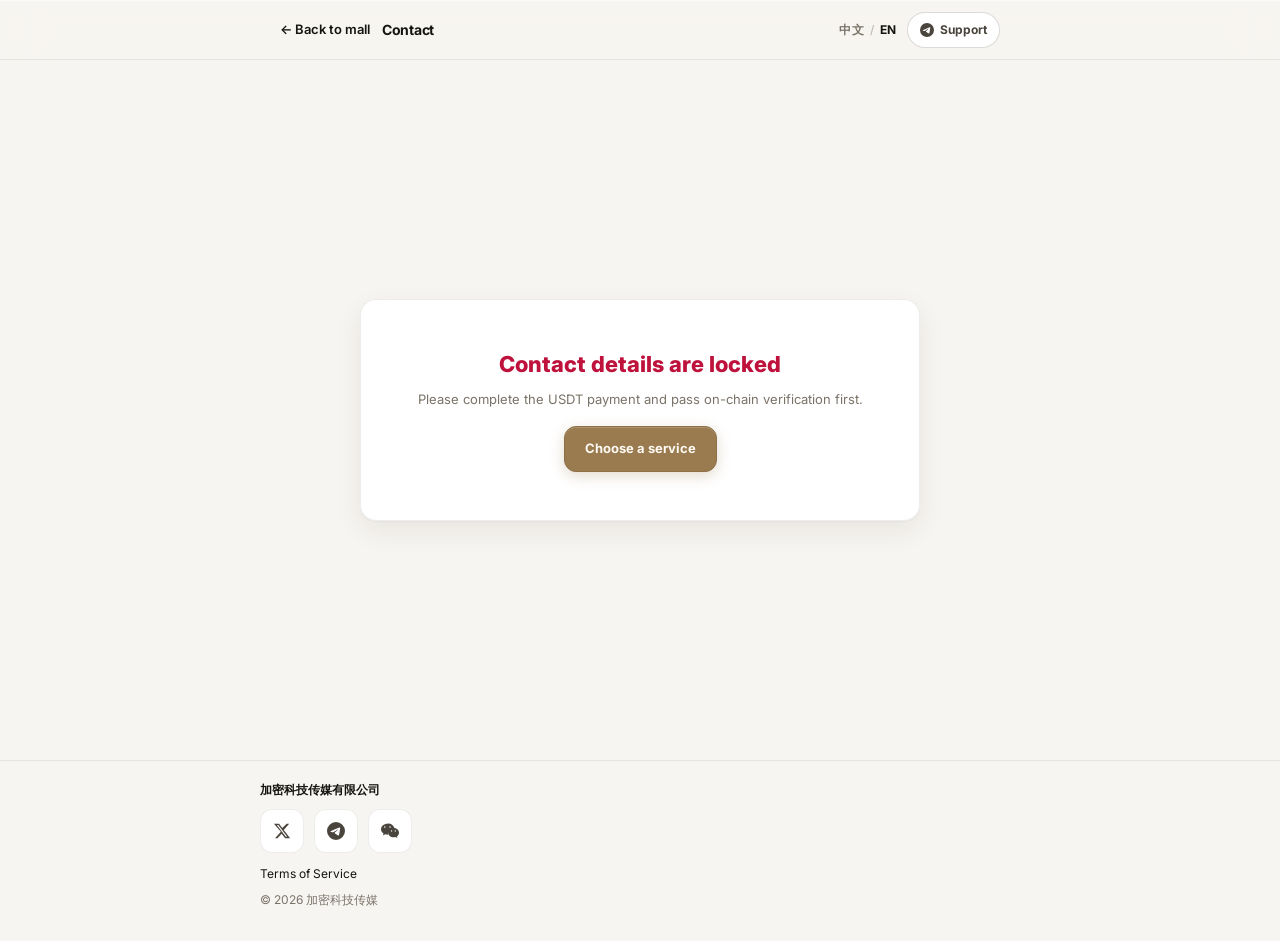
==== commit ab92937e: "v63: typography polish for English labels, pay steps, and sticky catalog Translate card speed labels" ====
--- a/contact.html
+++ b/contact.html
@@ -3,9 +3,9 @@
 <head>
   <script>document.documentElement.setAttribute('data-region-pending','1');</script>
   <style>html[data-region-pending] body{visibility:hidden!important}</style>
-  <script src="assets/region-gate.js?v=20261127v61"></script>
-  <script src="assets/theme.js?v=20261127v61"></script>
-  <script src="assets/i18n.js?v=20261127v61"></script>
+  <script src="assets/region-gate.js?v=20261127v63"></script>
+  <script src="assets/theme.js?v=20261127v63"></script>
+  <script src="assets/i18n.js?v=20261127v63"></script>
 
   <meta charset="UTF-8" />
   <meta http-equiv="Cache-Control" content="no-cache, no-store, must-revalidate" />
@@ -15,16 +15,19 @@
   <link rel="preconnect" href="https://fonts.googleapis.com" />
   <link rel="preconnect" href="https://fonts.gstatic.com" crossorigin />
   <link href="https://fonts.googleapis.com/css2?family=Inter:wght@400;500;600;700;800&display=swap" rel="stylesheet" />
-  <link rel="icon" type="image/png" sizes="32x32" href="assets/favicon-32.png?v=20261127v61" />
-  <link rel="icon" type="image/png" sizes="16x16" href="assets/favicon-16.png?v=20261127v61" />
-  <link rel="apple-touch-icon" href="assets/apple-touch-icon.png?v=20261127v61" />
-  <link rel="shortcut icon" href="favicon.ico?v=20261127v61" />
-  <link rel="stylesheet" href="assets/app.css?v=20261127v61" />
+  <link rel="icon" type="image/png" sizes="32x32" href="assets/favicon-32.png?v=20261127v63" />
+  <link rel="icon" type="image/png" sizes="16x16" href="assets/favicon-16.png?v=20261127v63" />
+  <link rel="apple-touch-icon" href="assets/apple-touch-icon.png?v=20261127v63" />
+  <link rel="shortcut icon" href="favicon.ico?v=20261127v63" />
+  <link rel="stylesheet" href="assets/app.css?v=20261127v63" />
 </head>
 <body>
   <header class="site-header">
-    <div class="wrap inner" style="max-width:520px">
-      <div class="page-title" data-i18n="contact.page">人工联系</div>
+    <div class="wrap inner contact-shell">
+      <div class="header-title-group">
+        <a href="index.html" class="back-link" data-i18n="nav.back_mall">← 返回商城</a>
+        <div class="page-title" data-i18n="contact.page">人工联系</div>
+      </div>
       <div class="header-actions">
         <button type="button" class="lang-switch" id="btn-lang" aria-label="语言">
           <span data-lang-mark="zh">中文</span><span class="lang-switch-sep" aria-hidden="true">/</span><span data-lang-mark="en">EN</span>
@@ -33,14 +36,13 @@
           <svg viewBox="0 0 24 24" fill="currentColor" aria-hidden="true"><path d="M11.944 0A12 12 0 0 0 0 12a12 12 0 0 0 12 12 12 12 0 0 0 12-12A12 12 0 0 0 12 0a12 12 0 0 0-.056 0zm4.962 7.224c.1-.002.321.023.465.14a.506.506 0 0 1 .171.325c.016.093.036.306.02.472-.18 1.898-.962 6.502-1.36 8.627-.168.9-.499 1.201-.82 1.23-.696.065-1.225-.46-1.9-.902-1.056-.693-1.653-1.124-2.678-1.8-1.185-.78-.417-1.21.258-1.91.177-.184 3.247-2.977 3.307-3.23.007-.032.014-.15-.056-.212s-.174-.041-.249-.024c-.106.024-1.793 1.14-5.061 3.345-.48.33-.913.49-1.302.48-.428-.008-1.252-.241-1.865-.44-.752-.245-1.349-.374-1.297-.789.027-.216.325-.437.893-.663 3.498-1.524 5.83-2.529 6.998-3.014 3.332-1.386 4.025-1.627 4.476-1.635z"/></svg>
           <span class="support-label" data-i18n="nav.support">人工客服</span>
         </a>
-        <a href="index.html" class="back-link" style="font-size:12px" data-i18n="nav.home">回商城</a>
       </div>
     </div>
   </header>
 
-  <main id="main" class="wrap page-main" style="max-width:520px;padding-top:16px">
-    <div id="gate" class="panel hidden" style="text-align:center;padding:28px 20px">
-      <div style="font-size:17px;font-weight:800;color:#be123c;margin-bottom:8px" data-i18n="contact.locked">联系方式未解锁</div>
+  <main id="main" class="wrap page-main contact-shell contact-main">
+    <div id="gate" class="panel contact-lock hidden">
+      <div class="contact-lock-title" data-i18n="contact.locked">联系方式未解锁</div>
       <p style="font-size:13px;color:var(--text-muted);line-height:1.6;margin:0 0 16px" data-i18n="contact.locked_p">请先完成 USDT 付款并在付款页通过链上验证。</p>
       <a href="index.html" class="btn btn-primary" style="border-radius:12px;padding:12px 20px" data-i18n="contact.go">去选业务</a>
     </div>
@@ -62,6 +64,7 @@
 
       <p style="margin:4px 0 0;font-size:13px;color:var(--text-secondary)" data-i18n="contact.help">请任选一种方式联系客服，发送订单号与交易哈希以便交付：</p>
 
+      <div class="contact-methods">
       <a href="https://t.me/AJSAASJ" target="_blank" rel="noopener" class="contact-card">
         <div class="contact-ico ico-tg">TG</div>
         <div style="flex:1;min-width:0">
@@ -92,12 +95,13 @@
         <button type="button" id="btn-copy-wx" class="btn btn-primary btn-sm" data-i18n="pay.copy">复制</button>
       </div>
 
+      </div>
       <button type="button" id="btn-copy-summary" class="btn btn-ghost" style="width:100%;border-radius:12px;padding:12px" data-i18n="contact.copy_summary">复制订单摘要（方便发给客服）</button>
     </div>
   </main>
 
   <footer class="site-footer">
-    <div class="wrap inner" style="max-width:520px">
+    <div class="wrap inner contact-shell">
       <div class="footer-brand">加密科技传媒有限公司</div>
       <div class="socials" data-i18n-aria="nav.contacts" aria-label="联系方式">
         <a href="https://x.com/jmkjlin" target="_blank" rel="noopener noreferrer" class="social" title="X @jmkjlin" aria-label="X">
@@ -116,7 +120,7 @@
   </footer>
 
   <div id="toast-root"></div>
-  <script src="assets/verify.js?v=20261127v61"></script>
+  <script src="assets/verify.js?v=20261127v63"></script>
   <script>
   function tr(key, vars) {
     return (window.CryptoMallI18n && CryptoMallI18n.t) ? CryptoMallI18n.t(key, vars) : (typeof vars === 'string' ? vars : key);
--- a/assets/app.css
+++ b/assets/app.css
@@ -1,11 +1,11 @@
-/* 加密货币商城 · Visual upgrade · 20261127v61 */
+/* 加密货币商城 · Visual upgrade · 20261127v63 */
 :root {
   --bg: #f7f5f1;
   --bg-elevated: #fffcf8;
   --card: #ffffff;
   --card-hover: #fffdf9;
   --header-bg: rgba(247, 245, 241, 0.88);
-  --tabs-bg: rgba(247, 245, 241, 0.94);
+  --tabs-bg: #f7f5f1;
   --border: rgba(40, 30, 16, 0.08);
   --border-hi: rgba(40, 30, 16, 0.05);
   --border-strong: rgba(40, 30, 16, 0.16);
@@ -37,13 +37,14 @@
   --glow: 0 0 0 1px rgba(154, 123, 79, 0.16), 0 10px 24px rgba(40, 30, 16, 0.06);
   --font: Inter, "PingFang SC", "Noto Sans SC", "Microsoft YaHei", system-ui, -apple-system, sans-serif;
   --header-h: 60px;
+  --tabs-sticky-h: 128px;
   --tap: 44px;
   --max-wide: 1120px;
 }
 
 *, *::before, *::after { box-sizing: border-box; }
 
-html { -webkit-text-size-adjust: 100%; scroll-behavior: smooth; scroll-padding-top: calc(var(--header-h) + 12px); background: var(--bg); }
+html { -webkit-text-size-adjust: 100%; scroll-behavior: smooth; scroll-padding-top: calc(var(--header-h) + var(--tabs-sticky-h) + 8px); background: var(--bg); }
 
 body {
   margin: 0;
@@ -254,6 +255,8 @@
   box-shadow: 0 1px 2px rgba(0,0,0,0.06);
 }
 .btn-add {
+  min-height: 44px;
+  min-width: 44px;
   opacity: 1;
   font-weight: 600;
   color: var(--text-secondary);
@@ -302,11 +305,13 @@
   top: var(--header-h);
   z-index: 40;
   margin: 0 -14px;
-  padding: 8px 0 10px;
+  padding: 8px 0 12px;
   background: var(--tabs-bg);
-  backdrop-filter: blur(16px);
-  -webkit-backdrop-filter: blur(16px);
   border-bottom: 1px solid var(--border);
+  box-shadow: 0 10px 16px -12px rgba(40, 30, 16, 0.18);
+}
+.tabs-bar.is-collapsed {
+  padding-bottom: 16px;
 }
 .tabs-fade { position: relative; }
 .tabs-fade::before,
@@ -556,6 +561,13 @@
   margin: 10px 0 8px;
   font-size: 12px;
   color: var(--text-muted);
+  scroll-margin-top: calc(var(--header-h) + var(--tabs-sticky-h) + 8px);
+}
+.catalog-view,
+.hot-section,
+.rest-section,
+#product-grid {
+  scroll-margin-top: calc(var(--header-h) + var(--tabs-sticky-h) + 8px);
 }
 .meta-row strong { color: var(--price); font-weight: 700; }
 .product-list {
@@ -843,12 +855,19 @@
 
 /* Footer */
 .site-footer {
+  width: 100%;
   margin-top: auto;
   border-top: 1px solid var(--border);
   background: var(--bg);
   padding-bottom: calc(12px + env(safe-area-inset-bottom, 0px));
 }
-.site-footer .inner { padding: 20px 0 20px; font-size: 12px; color: var(--text-muted); }
+.site-footer .inner {
+  margin-left: auto;
+  margin-right: auto;
+  padding: 20px 0 20px;
+  font-size: 12px;
+  color: var(--text-muted);
+}
 .footer-brand { color: var(--text); font-weight: 600; margin-bottom: 10px; }
 .ver { display: none !important; }
 .socials { display: flex; gap: 10px; margin: 10px 0 12px; }
@@ -992,7 +1011,7 @@
 
 .net-grid {
   display: grid;
-  grid-template-columns: 1fr 1fr;
+  grid-template-columns: repeat(3, minmax(0, 1fr));
   gap: 8px;
   margin-bottom: 14px;
 }
@@ -1210,6 +1229,59 @@
 .ico-x { background: var(--bg); color: var(--text); }
 .ico-wx { background: #f0fdf4; color: #15803d; font-size: 13px; }
 
+/* Contact page — fill desktop without changing copy or contacts */
+.contact-lock {
+  text-align: center;
+  padding: 28px 20px;
+}
+.contact-lock-title {
+  font-size: 17px;
+  font-weight: 800;
+  color: #be123c;
+  margin-bottom: 8px;
+}
+.contact-methods {
+  display: flex;
+  flex-direction: column;
+  gap: 12px;
+}
+@media (min-width: 900px) {
+  .contact-shell {
+    max-width: 760px;
+  }
+  .contact-main {
+    padding-top: 28px;
+    min-height: calc(100svh - var(--header-h) - 140px);
+  }
+  body:has(#gate:not(.hidden)) .contact-main {
+    display: flex;
+    align-items: center;
+    justify-content: center;
+  }
+  .contact-lock {
+    width: 100%;
+    max-width: 560px;
+    margin: 0 auto;
+    padding: 48px 40px;
+  }
+  .contact-lock-title {
+    font-size: 22px;
+  }
+  .contact-methods {
+    display: grid;
+    grid-template-columns: 1fr 1fr;
+    gap: 14px;
+  }
+  .contact-methods .contact-card:last-child {
+    grid-column: 1 / -1;
+  }
+  #content.panel,
+  #content > .panel {
+    padding: 22px 24px;
+  }
+}
+
+
 /* Terms prose */
 .prose-terms h1 { font-size: clamp(28px, 5vw, 36px); font-weight: 800; margin: 0 0 8px; letter-spacing: -0.04em; line-height: 1.15; color: var(--text); }
 .prose-terms h2 { font-size: 15px; font-weight: 700; color: var(--text); margin: 22px 0 8px; }
@@ -1221,10 +1293,11 @@
 /* Toast */
 #toast-root {
   position: fixed;
-  bottom: calc(72px + env(safe-area-inset-bottom, 0px));
+  top: calc(var(--header-h) + 12px);
+  bottom: auto;
   left: 50%;
   transform: translateX(-50%);
-  z-index: 100;
+  z-index: 55;
   width: 90%;
   max-width: 360px;
   display: flex;
@@ -1232,6 +1305,8 @@
   gap: 8px;
   pointer-events: none;
 }
+#cart-overlay { z-index: 60; }
+#cart-drawer { z-index: 70; }
 .toast {
   pointer-events: auto;
   background: var(--ink);
@@ -1260,7 +1335,73 @@
   text-decoration: none;
 }
 .back-link:hover { text-decoration: underline; }
-.page-title { font-weight: 700; font-size: 14px; color: var(--text); }
+.header-title-group {
+  display: flex;
+  align-items: center;
+  gap: 12px;
+  min-width: 0;
+  flex: 1;
+}
+.page-title {
+  font-weight: 700;
+  font-size: 14px;
+  color: var(--text);
+  white-space: nowrap;
+  letter-spacing: -0.02em;
+}
+@media (max-width: 639px) {
+  html[data-lang="en"] .site-header {
+    height: auto;
+    min-height: var(--header-h);
+  }
+  html[data-lang="en"] .site-header .inner {
+    height: auto;
+    min-height: var(--header-h);
+    align-items: flex-start;
+    padding-top: 10px;
+    padding-bottom: 10px;
+    row-gap: 2px;
+  }
+  html[data-lang="en"] .header-title-group {
+    flex-wrap: wrap;
+    row-gap: 2px;
+  }
+  html[data-lang="en"] .page-title {
+    flex: 1 0 100%;
+    font-size: 13px;
+    line-height: 1.3;
+  }
+  html[data-lang="en"] .header-actions {
+    padding-top: 2px;
+  }
+}
+
+/* Pay stepper: show full English labels, no ellipsis */
+@media (max-width: 639px) {
+  .pay-steps {
+    align-items: flex-start;
+    padding: 12px 10px;
+    gap: 0;
+  }
+  .pay-step {
+    flex-direction: column;
+    align-items: center;
+    gap: 6px;
+    text-align: center;
+  }
+  .pay-step-label {
+    white-space: normal;
+    overflow: visible;
+    text-overflow: unset;
+    text-align: center;
+    line-height: 1.25;
+    font-size: 11px;
+  }
+  .pay-step-sep {
+    align-self: flex-start;
+    margin-top: 12px;
+  }
+}
 
 .page-main {
   flex: 1 0 auto;
@@ -1319,13 +1460,14 @@
 
 .header-actions { display: flex; align-items: center; gap: 8px; flex-shrink: 0; }
 
-@media (max-width: 380px) {
+@media (max-width: 520px) {
   .btn-support .support-label { display: none; }
   .btn-support { padding: 8px 10px; min-width: 40px; justify-content: center; }
+}
+@media (max-width: 380px) {
   .btn-xs { min-width: 44px; padding: 8px 10px; }
   .logo-circle { width: 48px; height: 48px; }
   .product-row { gap: 12px; padding: 16px; }
-  .pay-step-label { font-size: 10px; }
   .hero { padding: 26px 0 22px; }
   .hero-steps li { font-size: 12px; }
 }
@@ -1427,8 +1569,9 @@
 }
 .hot-card-bottom {
   display: flex;
-  align-items: center;
-  justify-content: space-between;
+  flex-direction: column;
+  align-items: stretch;
+  justify-content: flex-start;
   gap: 10px;
   margin-top: auto;
   padding-top: 14px;
@@ -1436,10 +1579,8 @@
 }
 .hot-card .price { font-size: 16px; }
 .hot-card .action-btns { gap: 8px; width: 100%; }
-.hot-card-bottom {
-  flex-wrap: wrap;
-}
-.hot-card-bottom .price { width: 100%; }
+.hot-card-bottom .row-actions-top { width: 100%; }
+.hot-card-bottom .price { width: auto; }
 .hot-card .btn-xs {
   min-height: 42px;
   min-width: 0;
@@ -1624,6 +1765,7 @@
   font-weight: 800;
   letter-spacing: -0.04em;
   line-height: 1.15;
+  color: var(--price);
 }
 .inquire-ref-note {
   display: block;
@@ -1753,7 +1895,7 @@
   --card: #1a1a1a;
   --card-hover: #202022;
   --header-bg: rgba(17, 17, 17, 0.88);
-  --tabs-bg: rgba(17, 17, 17, 0.94);
+  --tabs-bg: #111111;
   --border: rgba(255, 255, 255, 0.08);
   --border-hi: rgba(255, 255, 255, 0.05);
   --border-strong: rgba(255, 255, 255, 0.16);
@@ -1772,7 +1914,7 @@
   --amber: #e6c36a;
   --text: #f2efe8;
   --text-secondary: #c4bfb5;
-  --text-muted: #8a857c;
+  --text-muted: #b0aaa0;
   --price: #c4a36b;
   --ink: #f2efe8;
   --on-ink: #161410;
@@ -1938,16 +2080,27 @@
   filter: brightness(1.22) contrast(1.06);
 }
 
-/* Mobile hero steps: allow the last step to wrap cleanly */
+/* Mobile hero steps: vertical flow with down arrows */
 @media (max-width: 639px) {
   .hero-steps {
     flex-direction: column;
     align-items: flex-start;
-    gap: 8px;
-  }
-  .hero-steps li { width: 100%; }
+    gap: 0;
+  }
+  .hero-steps li {
+    width: auto;
+    max-width: 100%;
+    position: relative;
+    padding-bottom: 20px;
+  }
+  .hero-steps li:last-child { padding-bottom: 0; }
   .hero-steps li:not(:last-child)::after {
-    content: "→";
-    margin-left: 10px;
-  }
-}
+    content: "↓";
+    position: absolute;
+    left: 0;
+    bottom: 2px;
+    margin: 0;
+    line-height: 16px;
+    font-size: 11px;
+  }
+}
